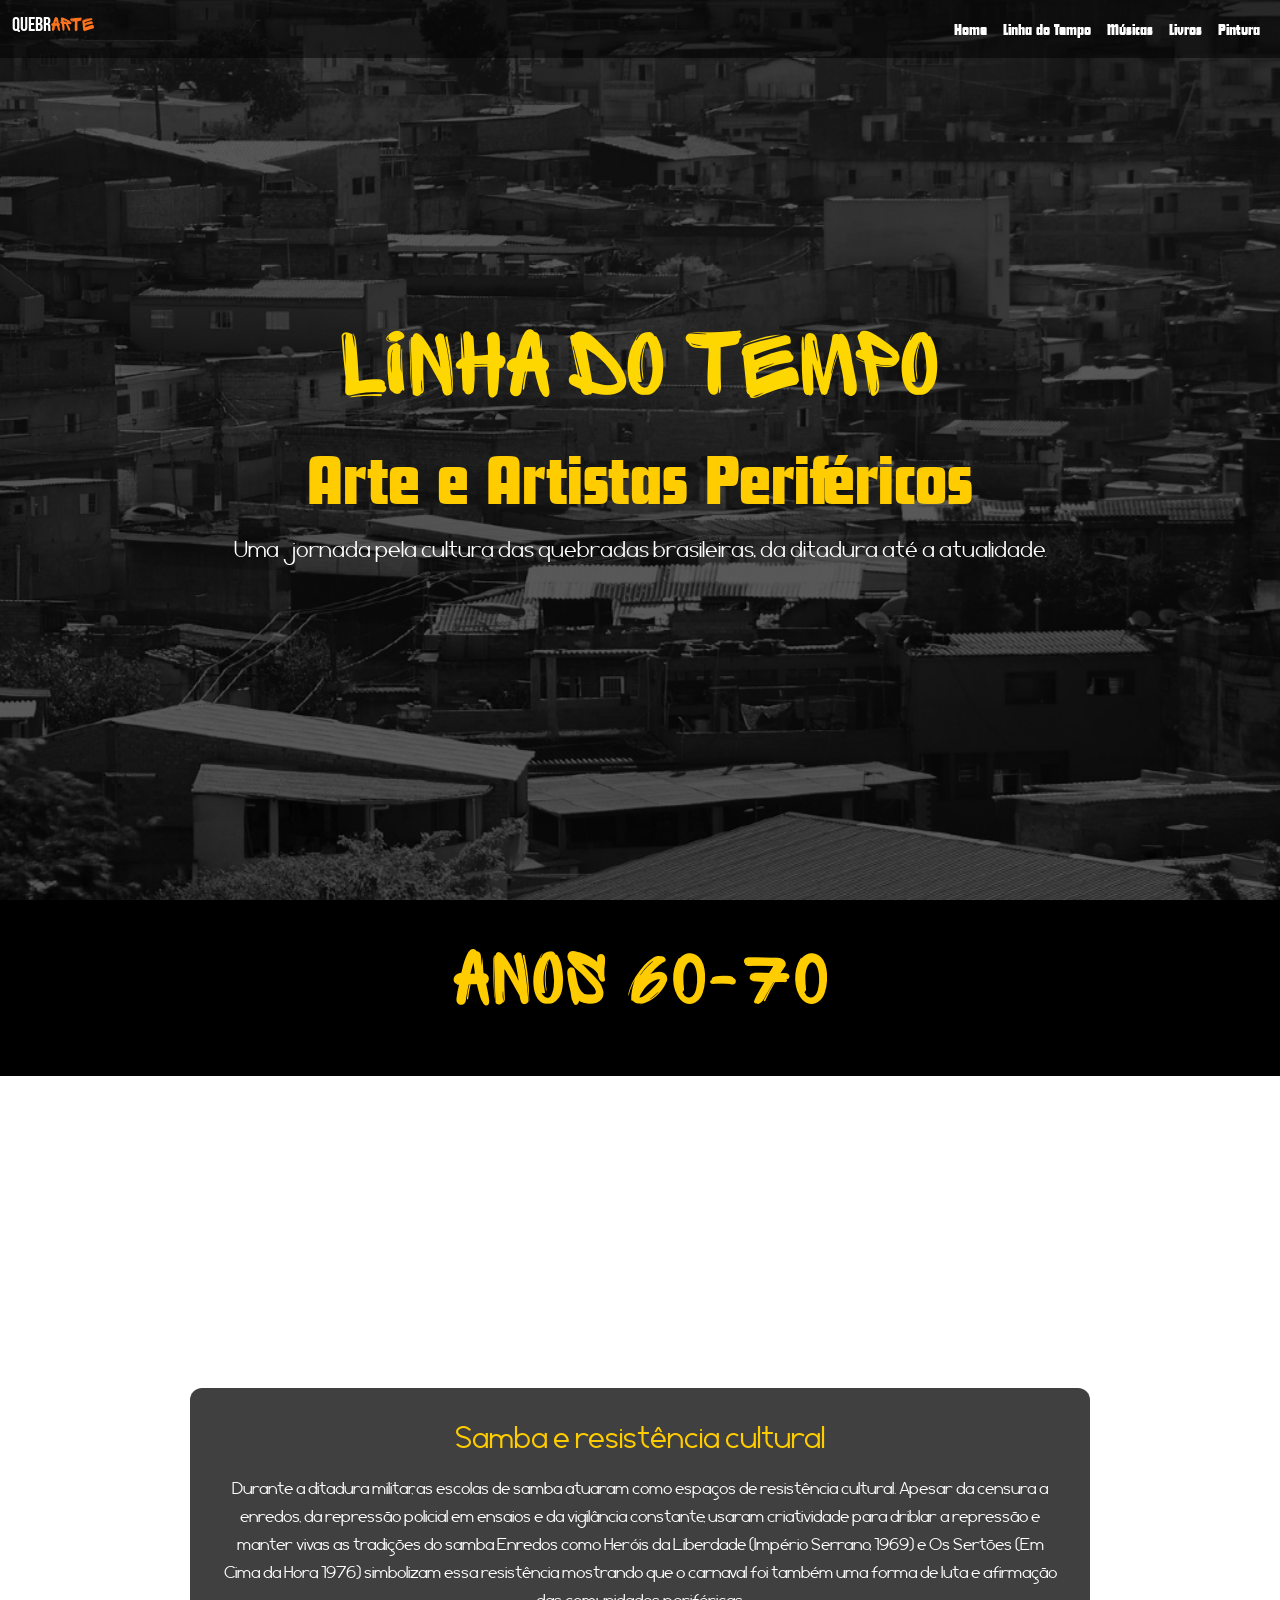
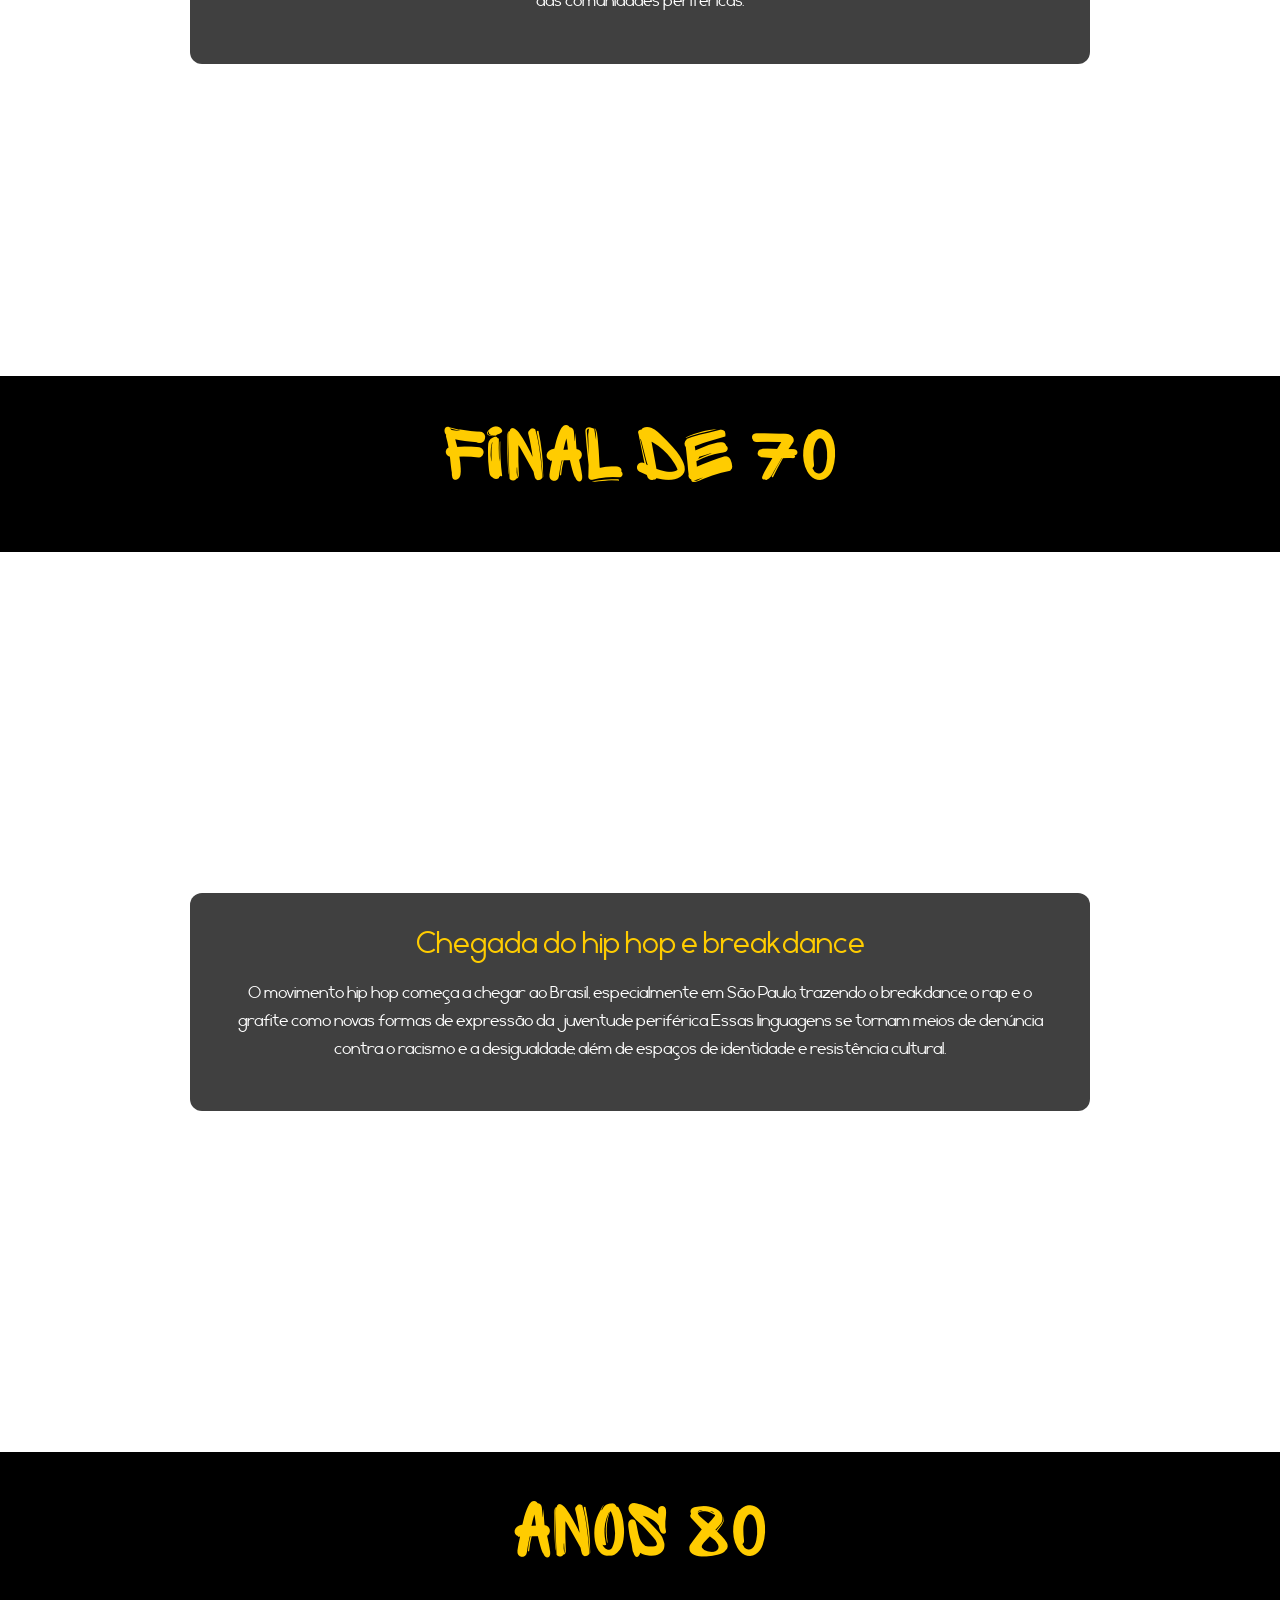
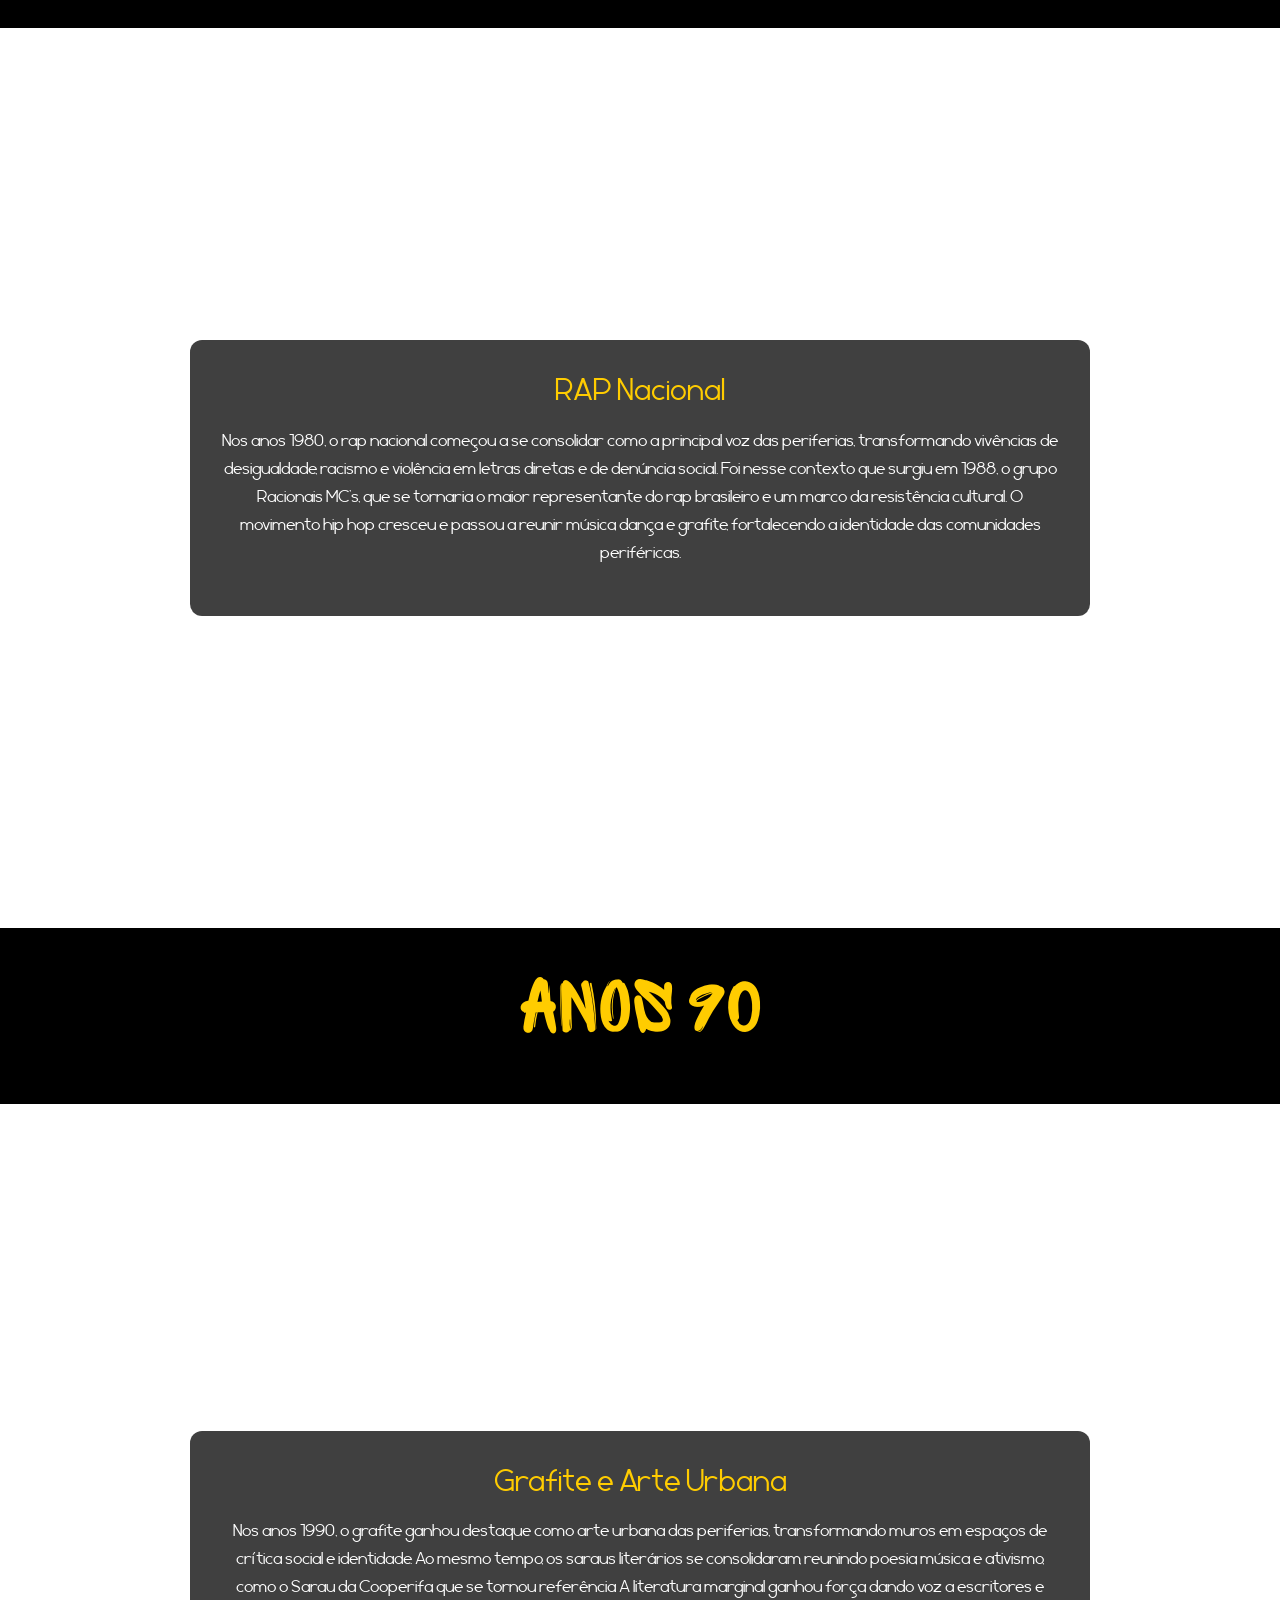
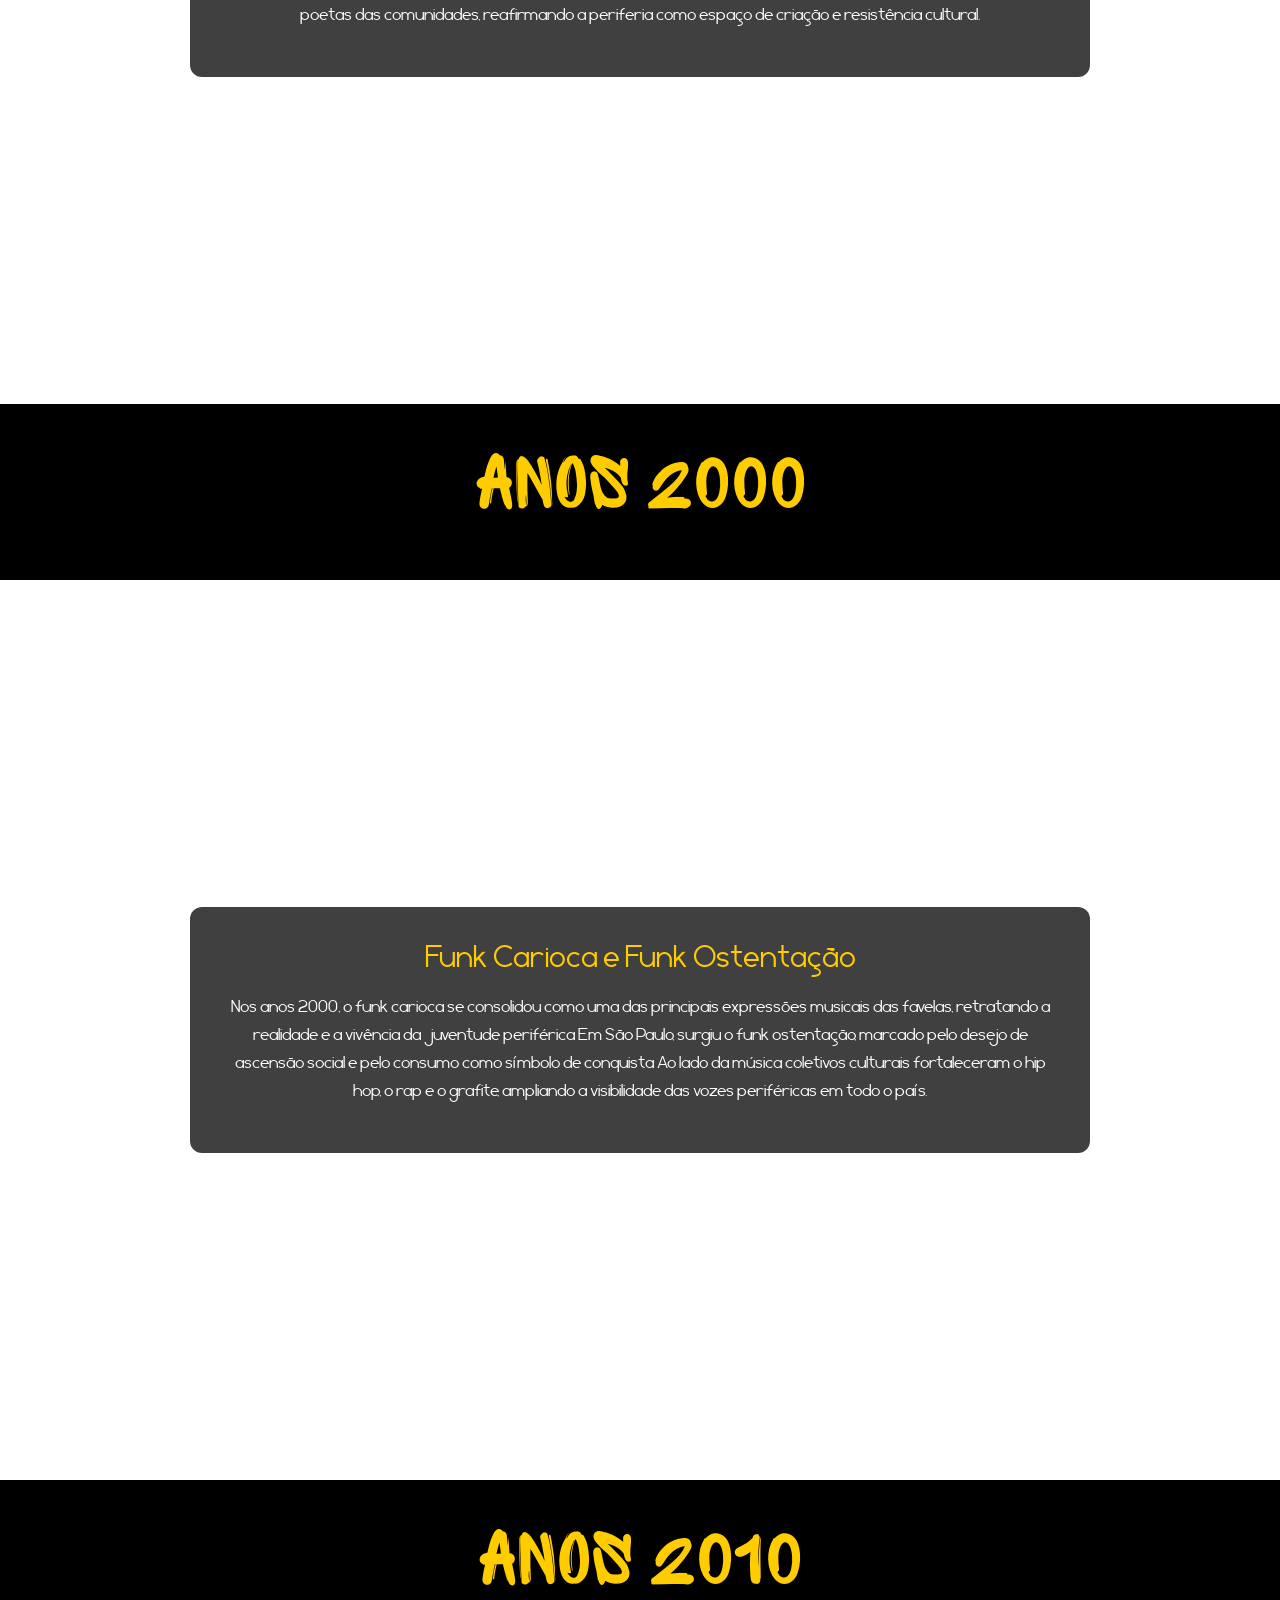
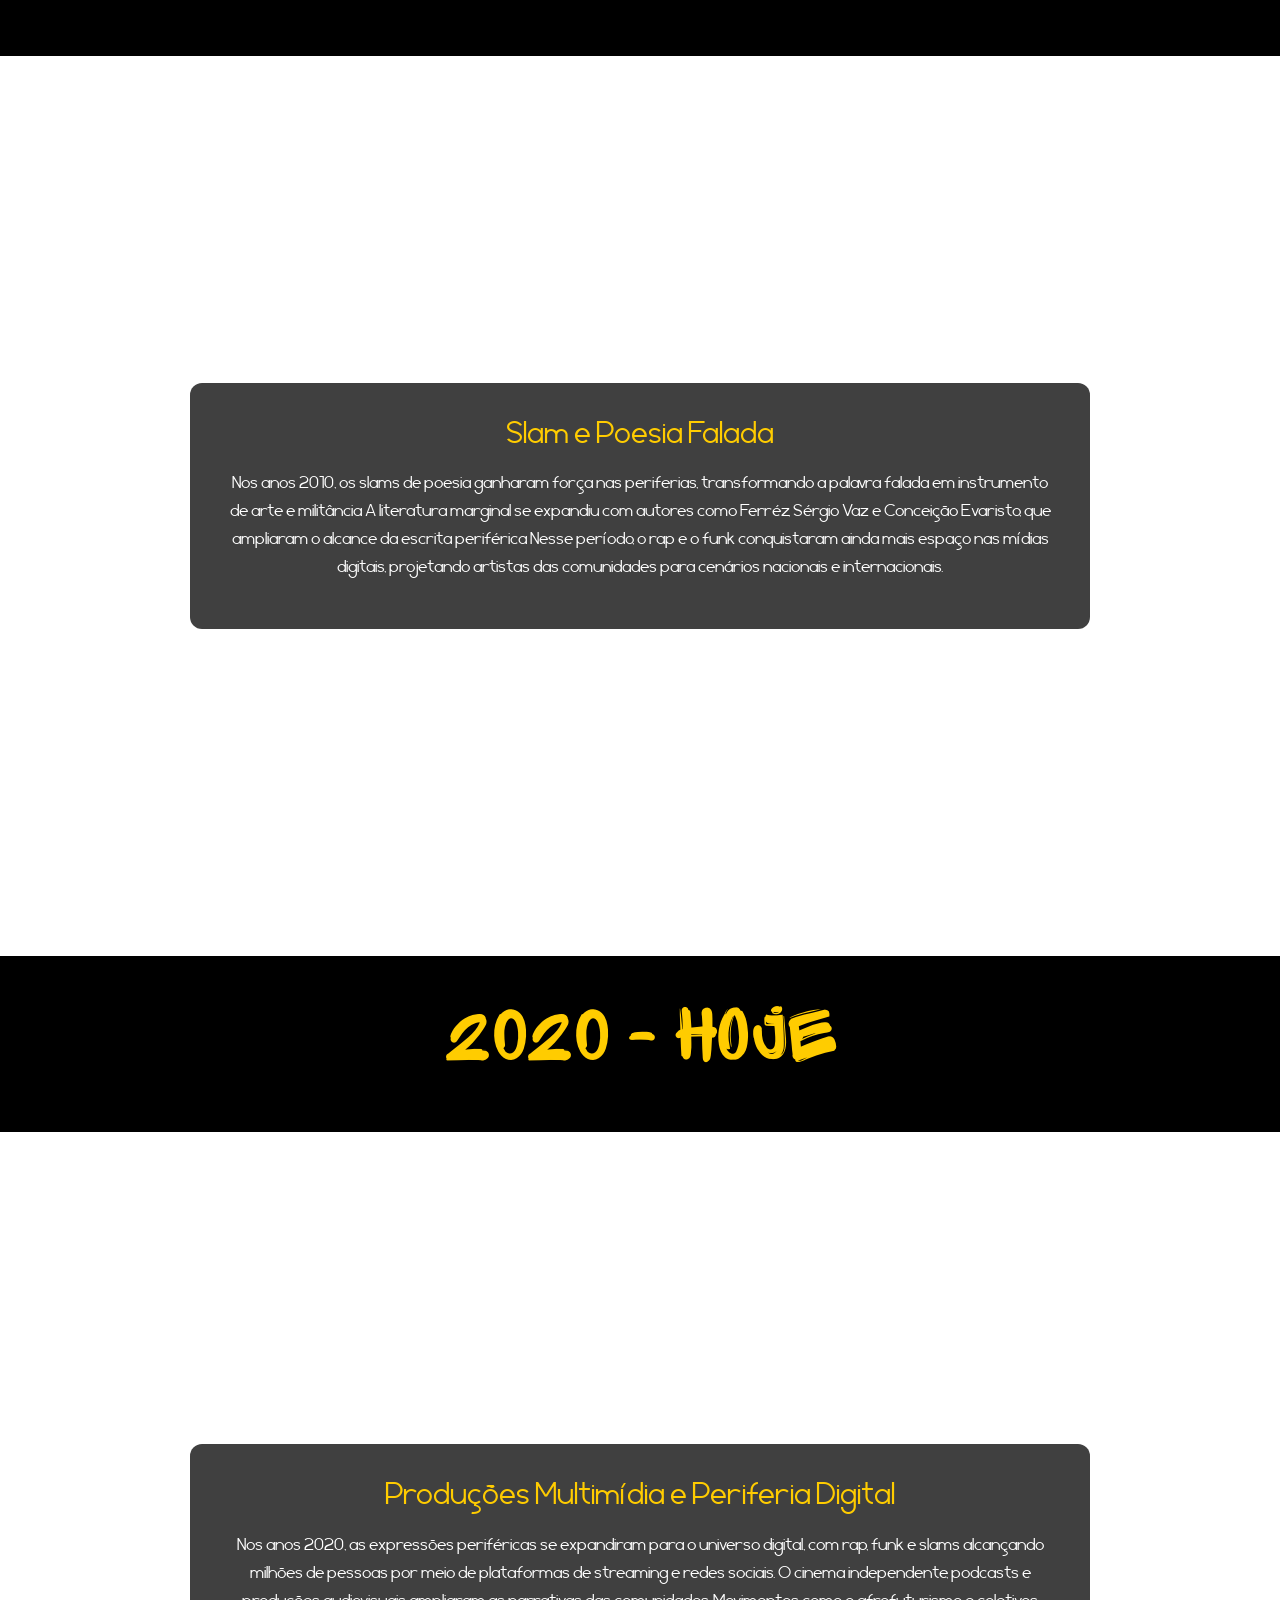
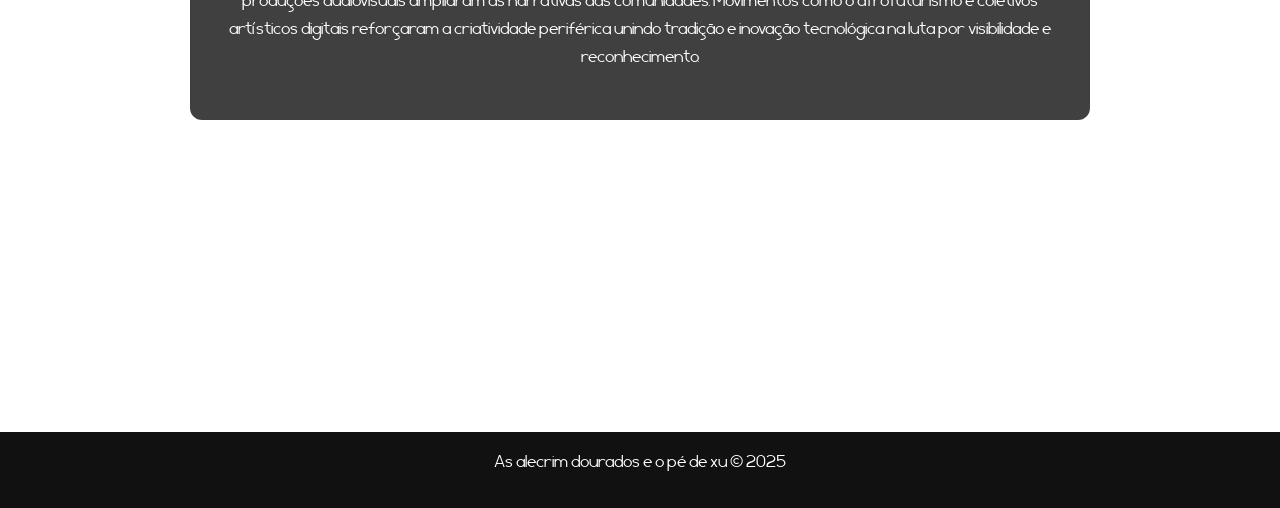
==== linhadotempo.html @ d14babd8 "Initial commit" ====
<!DOCTYPE html>
<html lang="pt-BR">

<head>
  <meta charset="UTF-8">
  <meta name="viewport" content="width=device-width, initial-scale=1.0">
  <title>Linha do Tempo - Arte Periférica</title>
  <link href="https://cdn.jsdelivr.net/npm/bootstrap@5.3.7/dist/css/bootstrap.min.css" rel="stylesheet">
  <style>
    /* Reset básico */
    * {
      margin: 0;
      padding: 0;
      box-sizing: border-box;

    }

    @font-face {
      font-family: futura-display;
      src: url(Fontes/futura-display-cufonfonts/Futura\ Display.ttf);
    }

    @font-face {
      font-family: geometrica-sans;
      src: url(Fontes/Boris-Garic_Geometrica-sans-free-demo_070417/GeometricaSans-Regular.ttf);
    }

    @font-face {
      font-family: graffiti;
      src: url(Fontes/sprite-graffiti/Sprite\ Graffiti.otf);
    }
    
        @font-face {
            font-family: BebasNeue;
            src: url(Fontes/Bebas_Neue/BebasNeue-Regular.ttf);
        }

    body {
      color: #fff;
      line-height: 1.6;
      font-family: geometrica-sans;
    }

    /* Parallax base */

    .parallax {
      height: 100vh;
      background-attachment: fixed;
      background-position: center;
      background-repeat: no-repeat;
      background-size: cover;
      display: flex;
      justify-content: center;
      align-items: center;
      text-align: center;
      padding: 2rem;
    }
    .titulo_nav{
            font-family: BebasNeue;
        }
        .arte_nav{
            font-family: graffiti;
            color: #fe731d;
        }

    /* Sobreposição escura para legibilidade */
    .overlay {
      background: rgba(0, 0, 0, 0.75);
      padding: 2rem;
      border-radius: 12px;
      max-width: 900px;
    }

    .navbar {
      background-color: rgba(0, 0, 0, 0.5);
      /* semi-transparente */
      font-family: futura-display;
    }

    .navbar a {
      color: white !important;
      font-weight: 500;
    }

    h1,
    h2 {
      margin-bottom: 1rem;
    }

    h1 {
      font-size: 2.5rem;
      color: #ffd700;
    }

    h2 {
      font-size: 2rem;
      color: #ffcc00;
    }

    p {
      font-size: 1.1rem;
    }

    /* Imagens diferentes para cada década */
    
    .inicio h1 {
      font-family: graffiti;
      font-size: 600%;
      padding: 0rem;
      line-height: 1.1;
    }

    .inicio h2 {
      font-family: futura-display;
      font-size: 450%;
      padding: 0rem;
      line-height: 1.1;
    }

    .inicio p {
      font-size: 150%;
    }

    .inicio {
      background-image: url(img/favelas.png);
      /* troque os links */
    }

    .anos60 {
      background-image: url(img/Anos60.png);
    }

    .anos70 {
      background-image: url(img/anos70.png);
    }

    .anos80 {
      background-image: url(img/anos80.png);
    }

    .anos90 {
      background-image: url(img/anos\ 90.png);
    }

    .anos2000 {
      background-image: url(img/anos2000.png);
    }

    .anos2010 {
      background-image: url(img/2010.png);
    }

    .anos2020 {
      background-image: url(img/anos2020.png);
    }

    .quebratexto {
      background-color: black;
      color: #ffcc00;
      line-height: 1.3em;
      text-align: center;
      font-family: graffiti;
      padding: 2rem 1rem;
    }

    .quebratexto h2 {
      font-size: 5rem;
    }

    footer {
      color: #fff;
      background: #111;
      padding: 1rem;
      text-align: center;
      font-size: 0.9rem;
    }
  </style>
</head>

<body>
  <nav class="navbar navbar-expand-lg fixed-top">
    <div class="container-fluid">
       <a class="navbar-brand" href="Index.html">
                <h5 class="titulo_nav">Quebr<span class="arte_nav">Arte</span></h5>
            </a>
      <button class="navbar-toggler bg-light" type="button" data-bs-toggle="collapse"
        data-bs-target="#navbarNavAltMarkup" aria-controls="navbarNavAltMarkup" aria-expanded="false"
        aria-label="Toggle navigation">
        <span class="navbar-toggler-icon"></span>
      </button>
      <div class="collapse navbar-collapse" id="navbarNavAltMarkup">
        <div class="navbar-nav ms-auto">
          <a class="nav-link active" href="Index.html">Home</a>
          <a class="nav-link" href="linhadotempo.html">Linha do Tempo</a>
          <a class="nav-link" href="musica.html">Músicas</a>
          <a class="nav-link" href="livros.html">Livros</a>
          <a class="nav-link" href="Pintura.html">Pintura</a>
        </div>
      </div>
    </div>
  </nav>
  <!-- Início -->
  <section class="parallax inicio">
    <div>
      <h1>Linha do Tempo</h1>
      <h2>Arte e Artistas Periféricos</h2>
      <p>Uma jornada pela cultura das quebradas brasileiras, da ditadura até a atualidade.</p>
    </div>
  </section>
  <div class="quebratexto">
    <h2>Anos 60-70</h2>
  </div>

  <!-- 1960-1970 -->
  <section class="parallax anos60">
    <div class="overlay">
      <h2>Samba e resistência cultural</h2>
      <p>Durante a ditadura militar, as escolas de samba atuaram como espaços de resistência cultural. Apesar da censura
        a enredos, da repressão policial em ensaios e da vigilância constante, usaram criatividade para driblar a
        repressão e manter vivas as tradições do samba. Enredos como Heróis da Liberdade (Império Serrano, 1969) e Os
        Sertões (Em Cima da Hora, 1976) simbolizam essa resistência, mostrando que o carnaval foi também uma forma de
        luta e afirmação das comunidades periféricas.</p>
    </div>
  </section>
  <!-- final 70 -->
  <div class="quebratexto">
    <h2>Final de 70</h2>
  </div>
  <section class="parallax anos70">
    <div class="overlay">
      <h2>Chegada do hip hop e breakdance</h2>
      <p>O movimento hip hop começa a chegar ao Brasil, especialmente em São Paulo, trazendo o breakdance, o rap e o
        grafite como novas formas de expressão da juventude periférica. Essas linguagens se tornam meios de denúncia
        contra o racismo e a desigualdade, além de espaços de identidade e resistência cultural.</p>
    </div>
  </section>
  <!-- 1980 -->
  <div class="quebratexto">
    <h2>Anos 80</h2>
  </div>
  <section class="parallax anos80">
    <div class="overlay">
      <h2>RAP Nacional</h2>
      <p>Nos anos 1980, o rap nacional começou a se consolidar como a principal voz das periferias, transformando
        vivências de desigualdade, racismo e violência em letras diretas e de denúncia social. Foi nesse contexto que
        surgiu, em 1988, o grupo Racionais MC’s, que se tornaria o maior representante do rap brasileiro e um marco da
        resistência cultural. O movimento hip hop cresceu e passou a reunir música, dança e grafite, fortalecendo a
        identidade das comunidades periféricas.</p>
    </div>
  </section>

  <!-- 1990 -->
  <div class="quebratexto">
    <h2>Anos 90</h2>
  </div>
  <section class="parallax anos90">
    <div class="overlay">
      <h2>Grafite e Arte Urbana</h2>
      <p>Nos anos 1990, o grafite ganhou destaque como arte urbana das periferias, transformando muros em espaços de
        crítica social e identidade. Ao mesmo tempo, os saraus literários se consolidaram, reunindo poesia, música e
        ativismo, como o Sarau da Cooperifa, que se tornou referência. A literatura marginal ganhou força, dando voz a
        escritores e poetas das comunidades, reafirmando a periferia como espaço de criação e resistência cultural.</p>
    </div>
  </section>

  <!-- 2000 -->
  <div class="quebratexto">
    <h2>Anos 2000</h2>
  </div>
  <section class="parallax anos2000">
    <div class="overlay">
      <h2>Funk Carioca e Funk Ostentação</h2>
      <p>Nos anos 2000, o funk carioca se consolidou como uma das principais expressões musicais das favelas, retratando
        a realidade e a vivência da juventude periférica. Em São Paulo, surgiu o funk ostentação, marcado pelo desejo de
        ascensão social e pelo consumo como símbolo de conquista. Ao lado da música, coletivos culturais fortaleceram o
        hip hop, o rap e o grafite, ampliando a visibilidade das vozes periféricas em todo o país.</p>
    </div>
  </section>

  <!-- 2010 -->
  <div class="quebratexto">
    <h2>Anos 2010</h2>
  </div>
  <section class="parallax anos2010">
    <div class="overlay">
      <h2>Slam e Poesia Falada</h2>
      <p>Nos anos 2010, os slams de poesia ganharam força nas periferias, transformando a palavra falada em instrumento
        de arte e militância. A literatura marginal se expandiu com autores como Ferréz, Sérgio Vaz e Conceição
        Evaristo, que ampliaram o alcance da escrita periférica. Nesse período, o rap e o funk conquistaram ainda mais
        espaço nas mídias digitais, projetando artistas das comunidades para cenários nacionais e internacionais.</p>
    </div>
  </section>

  <!-- 2020 até hoje -->
  <div class="quebratexto">
    <h2>2020 - hoje</h2>
  </div>
  <section class="parallax anos2020">
    <div class="overlay">
      <h2>Produções Multimídia e Periferia Digital</h2>
      <p>Nos anos 2020, as expressões periféricas se expandiram para o universo digital, com rap, funk e slams
        alcançando milhões de pessoas por meio de plataformas de streaming e redes sociais. O cinema independente,
        podcasts e produções audiovisuais ampliaram as narrativas das comunidades. Movimentos como o afrofuturismo e
        coletivos artísticos digitais reforçaram a criatividade periférica, unindo tradição e inovação tecnológica na
        luta por visibilidade e reconhecimento.</p>
    </div>
  </section>

  <footer>
    <p>As alecrim dourados e o pé de xu © 2025</p>
  </footer>

</body>

</html>
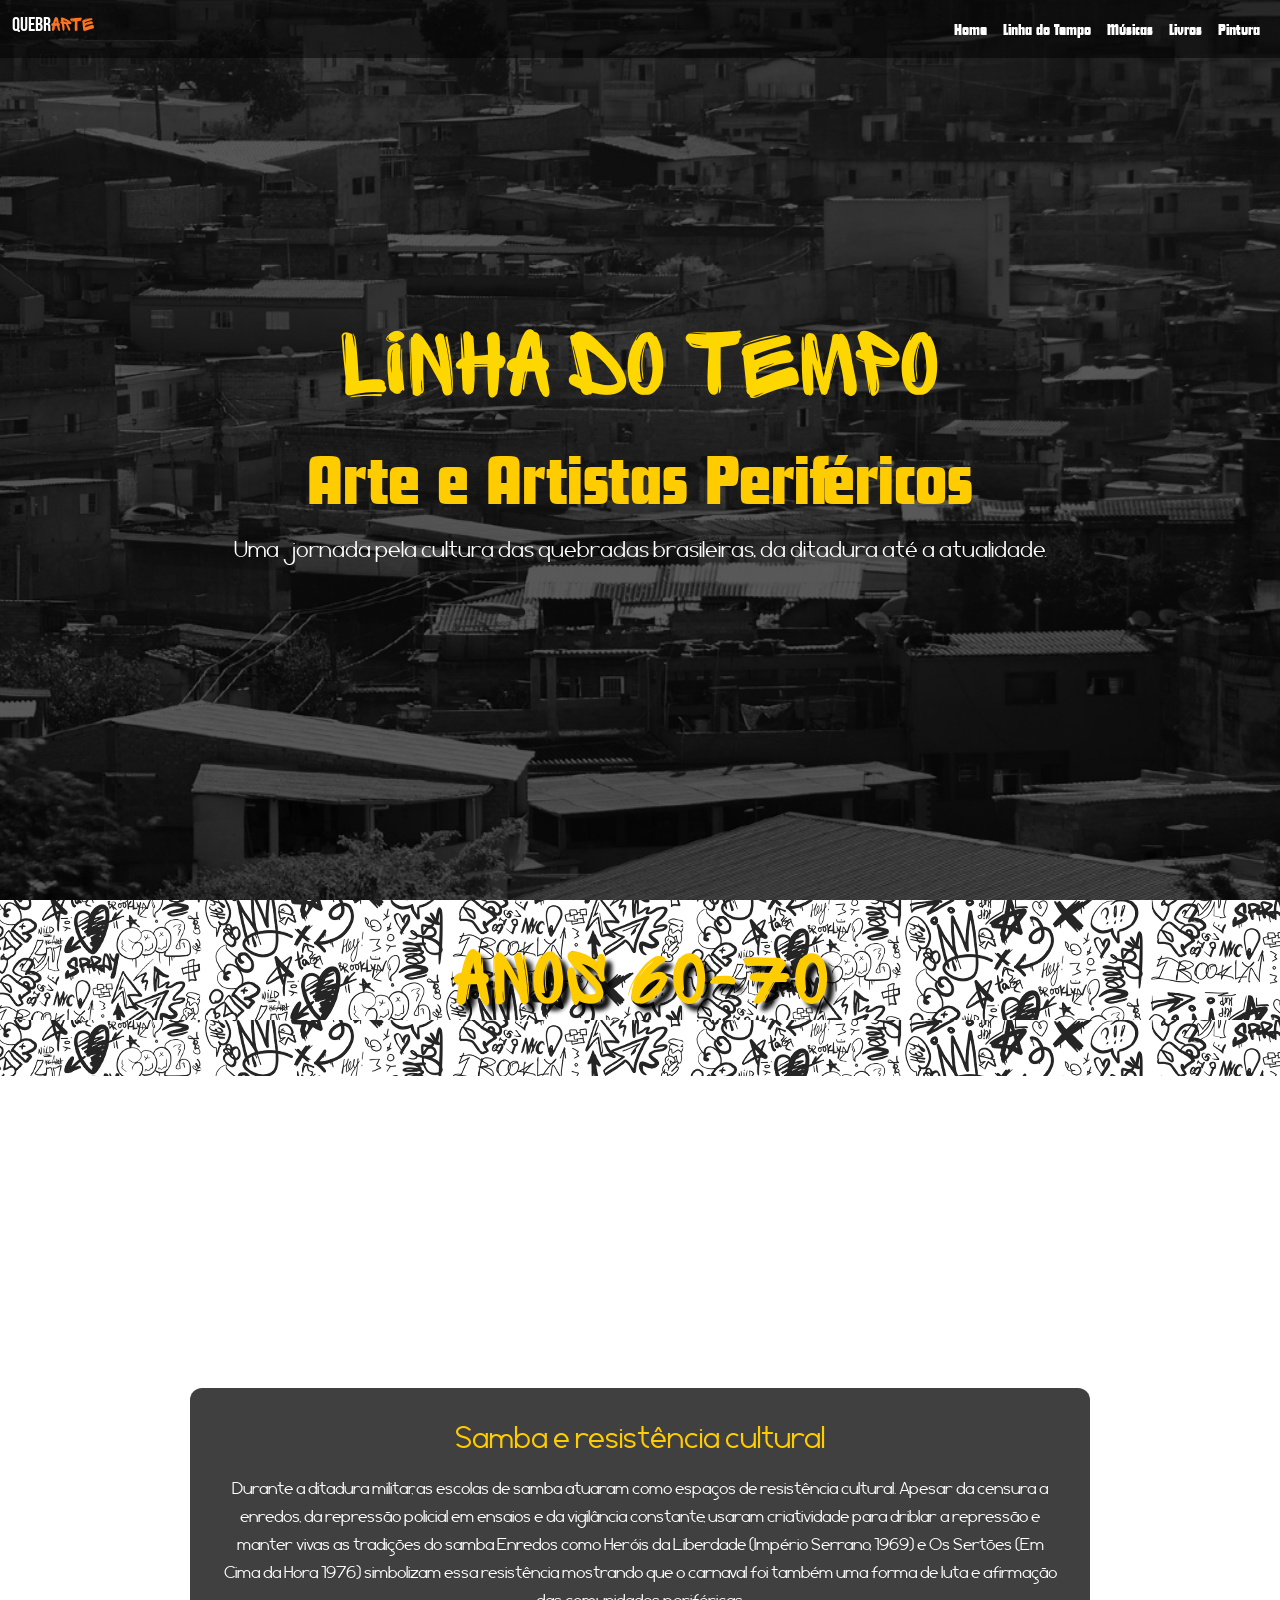
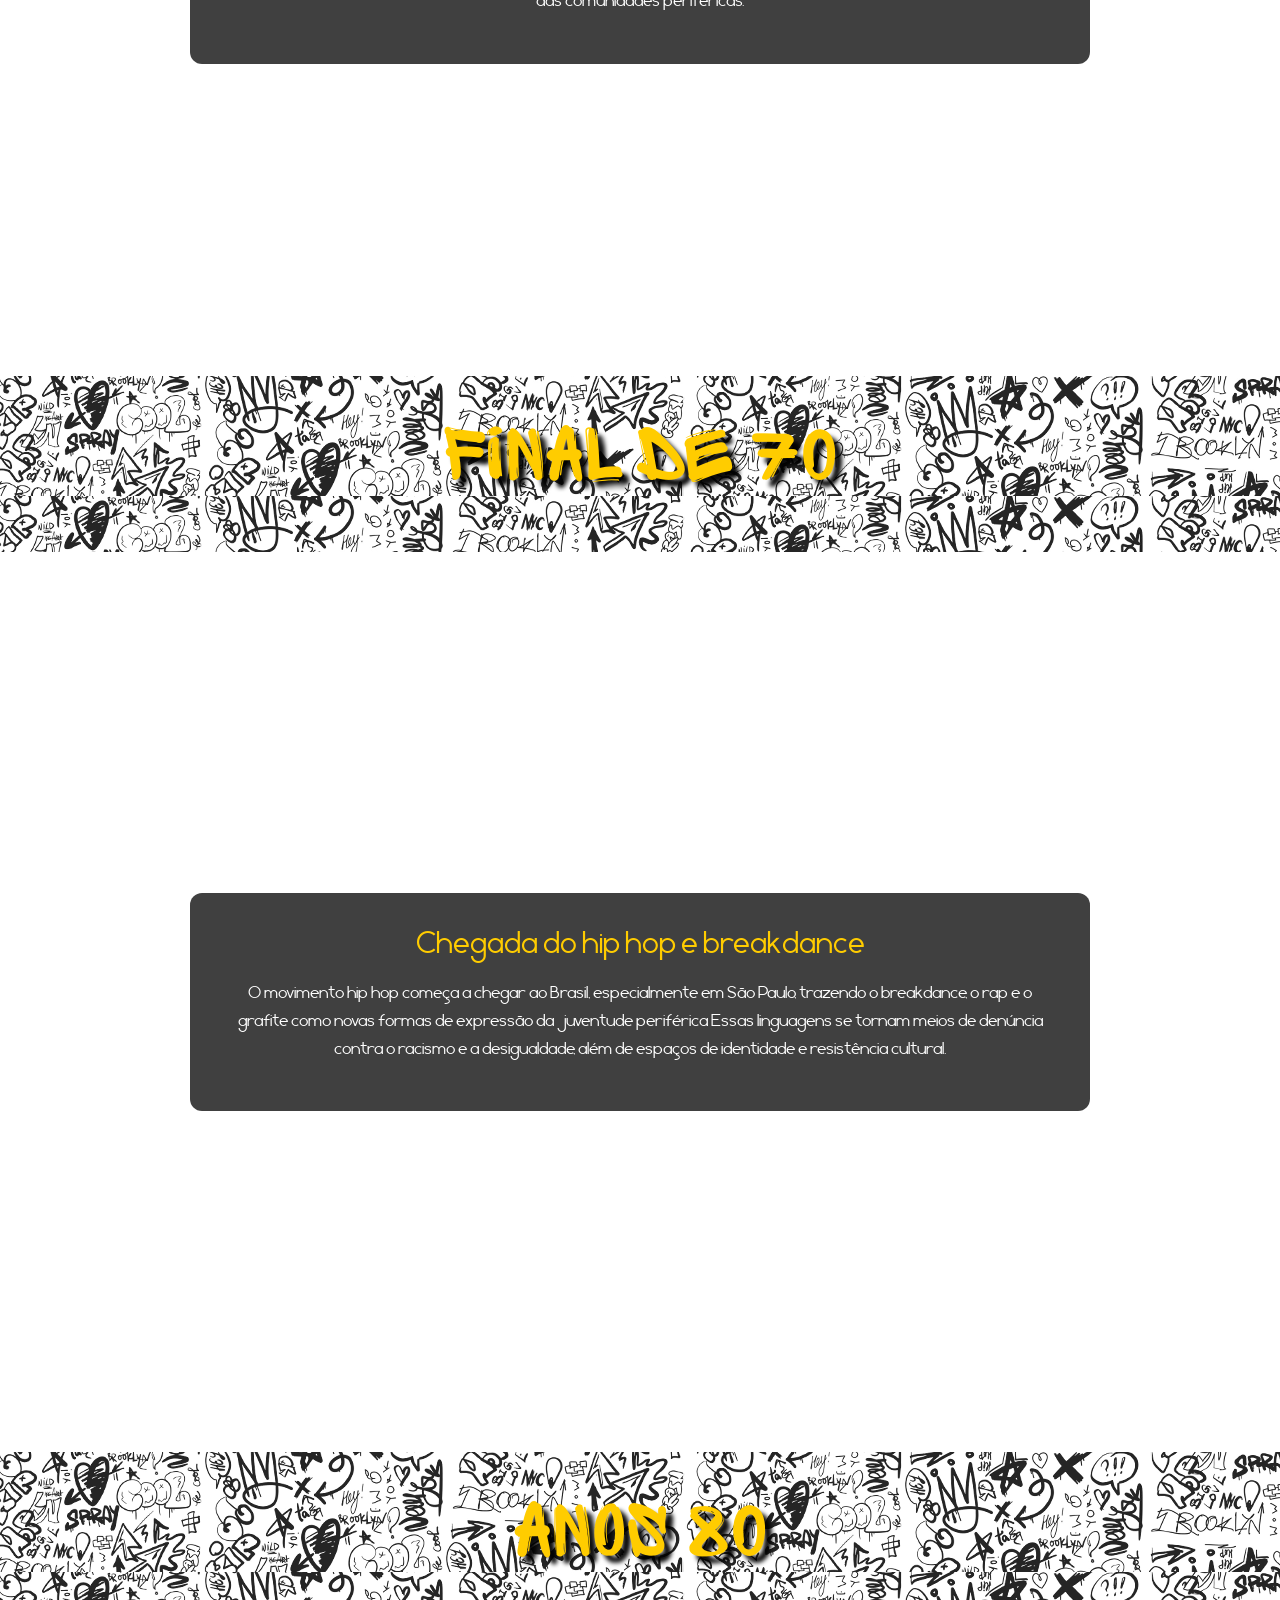
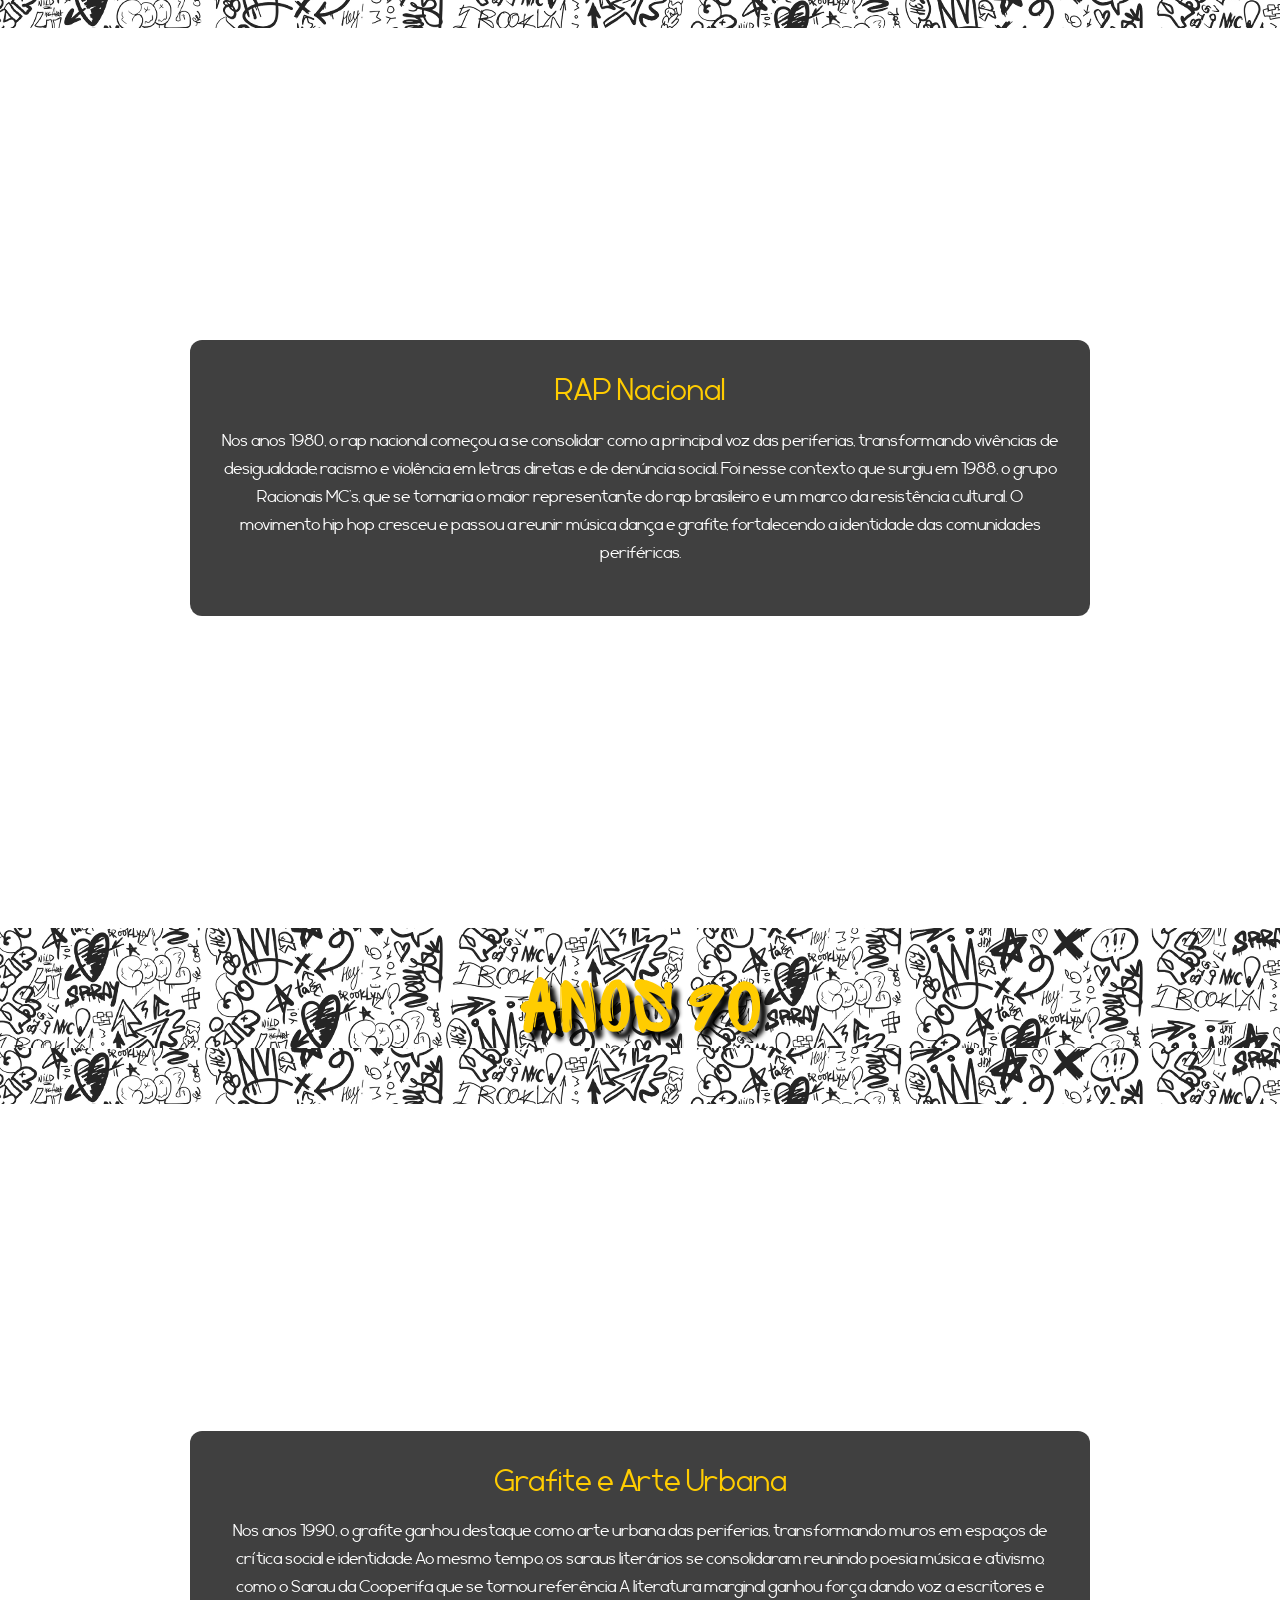
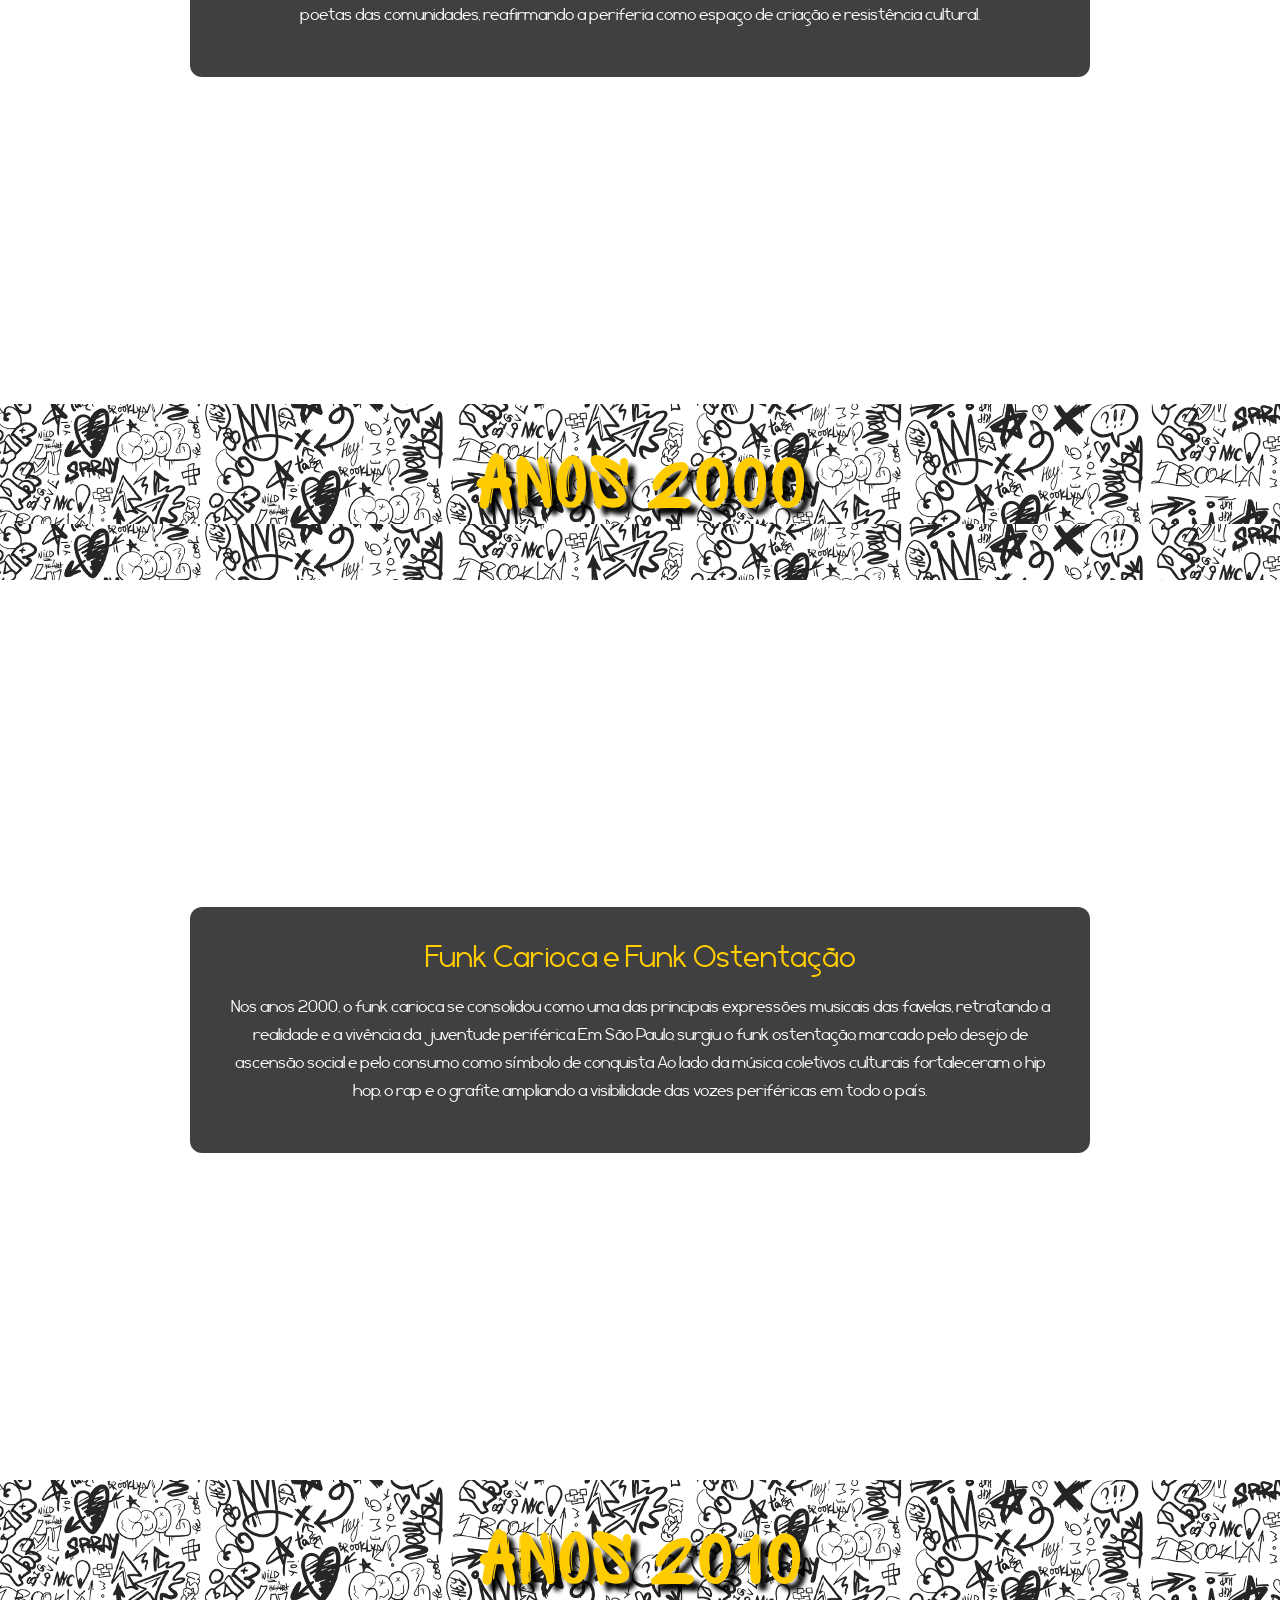
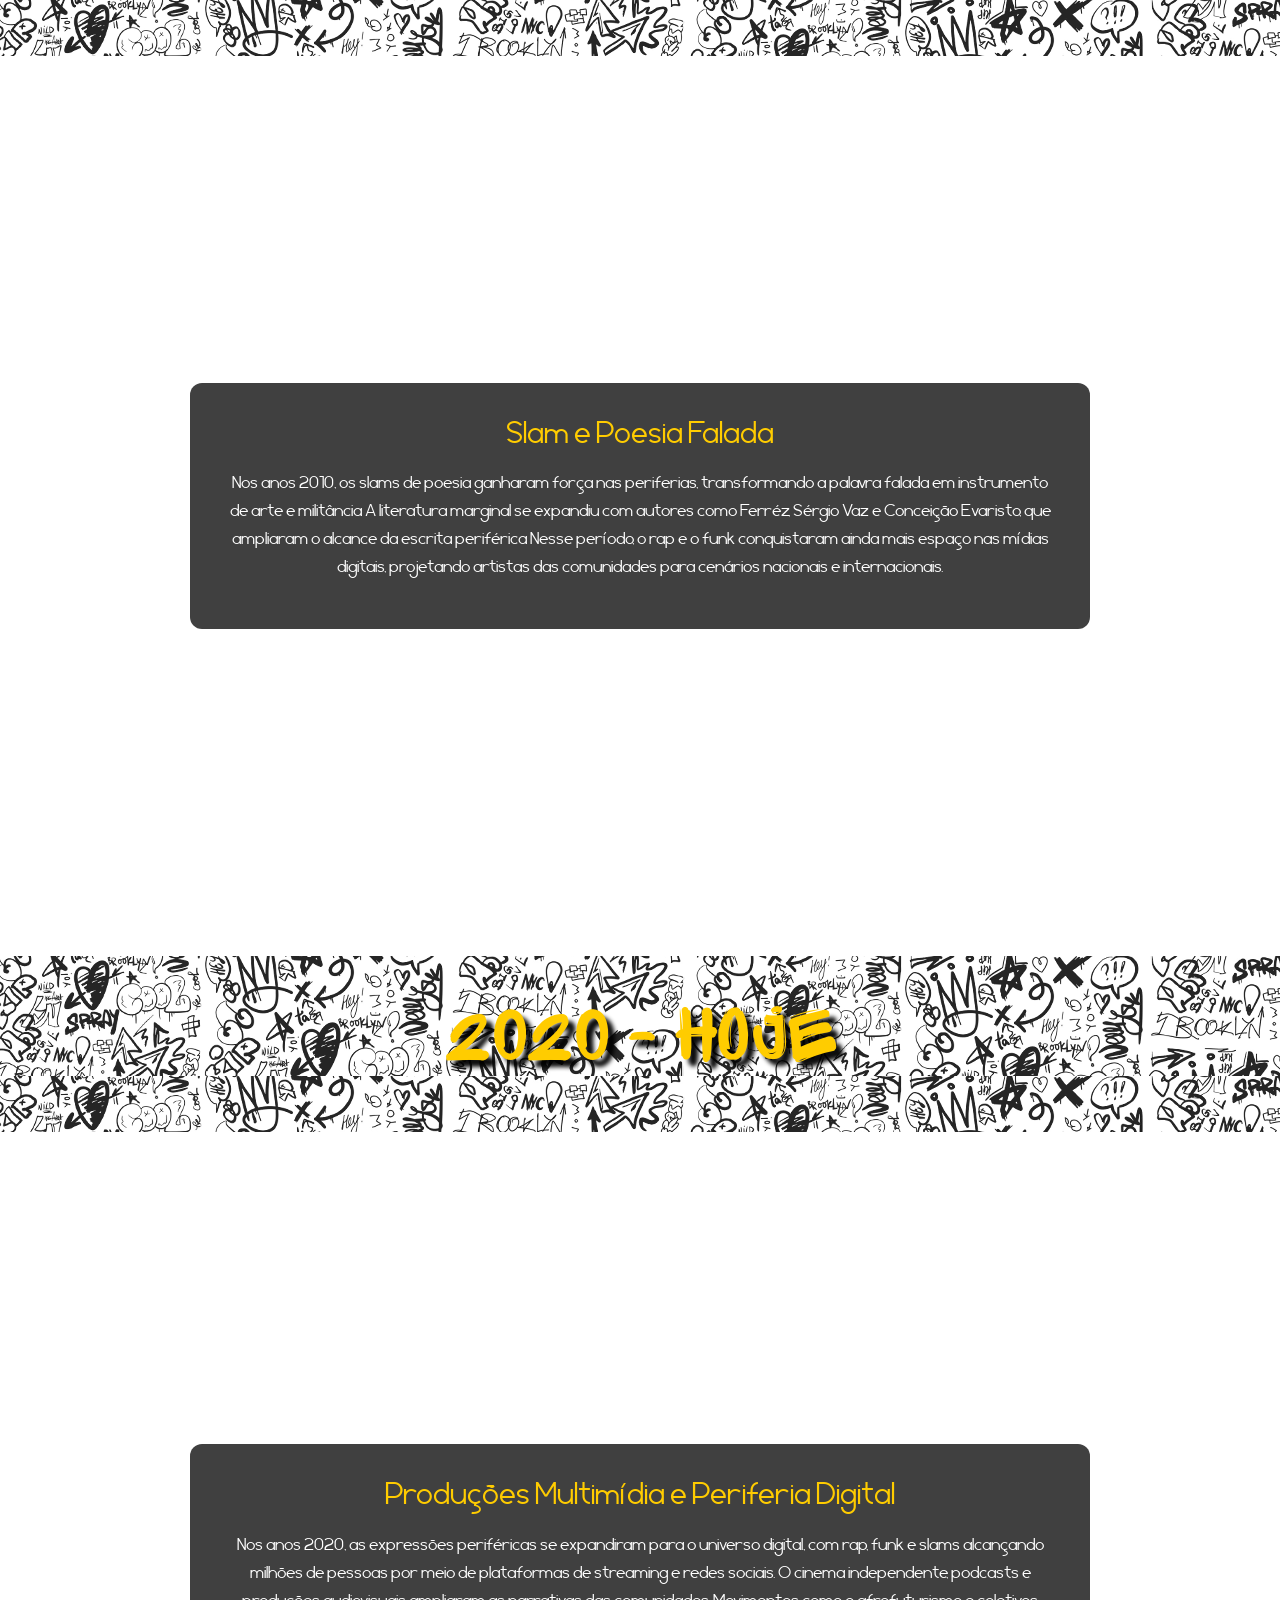
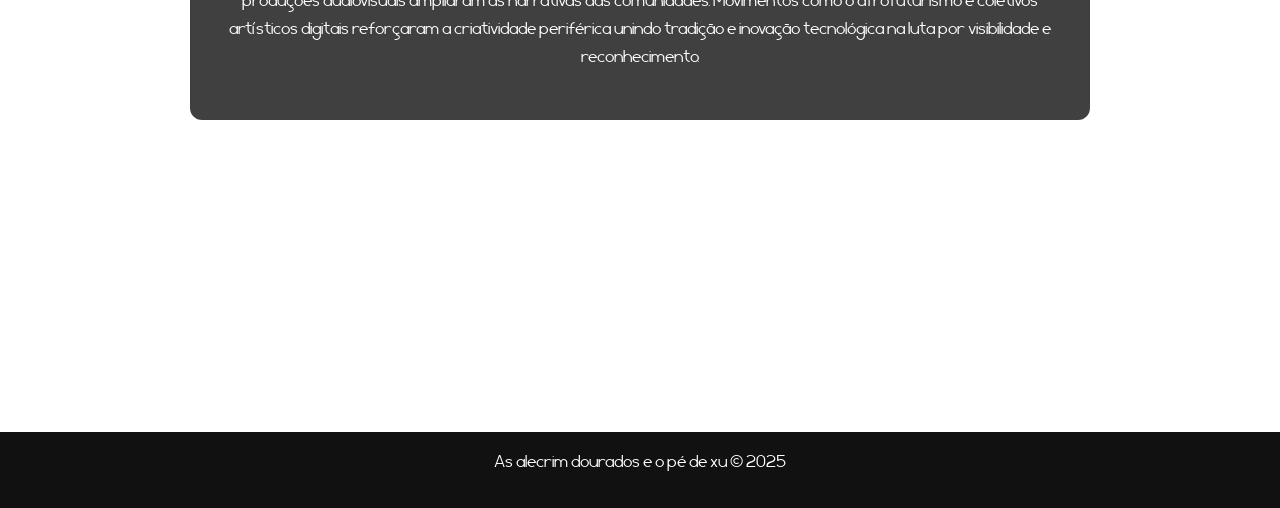
==== commit a6b32265: "finalização" ====
--- a/linhadotempo.html
+++ b/linhadotempo.html
@@ -155,12 +155,13 @@
     }
 
     .quebratexto {
-      background-color: black;
+      background-image: url(img/fundo0000.png);
       color: #ffcc00;
       line-height: 1.3em;
       text-align: center;
       font-family: graffiti;
       padding: 2rem 1rem;
+      text-shadow: 7px 7px 4px rgba(0, 0, 0, 0.95);
     }
 
     .quebratexto h2 {
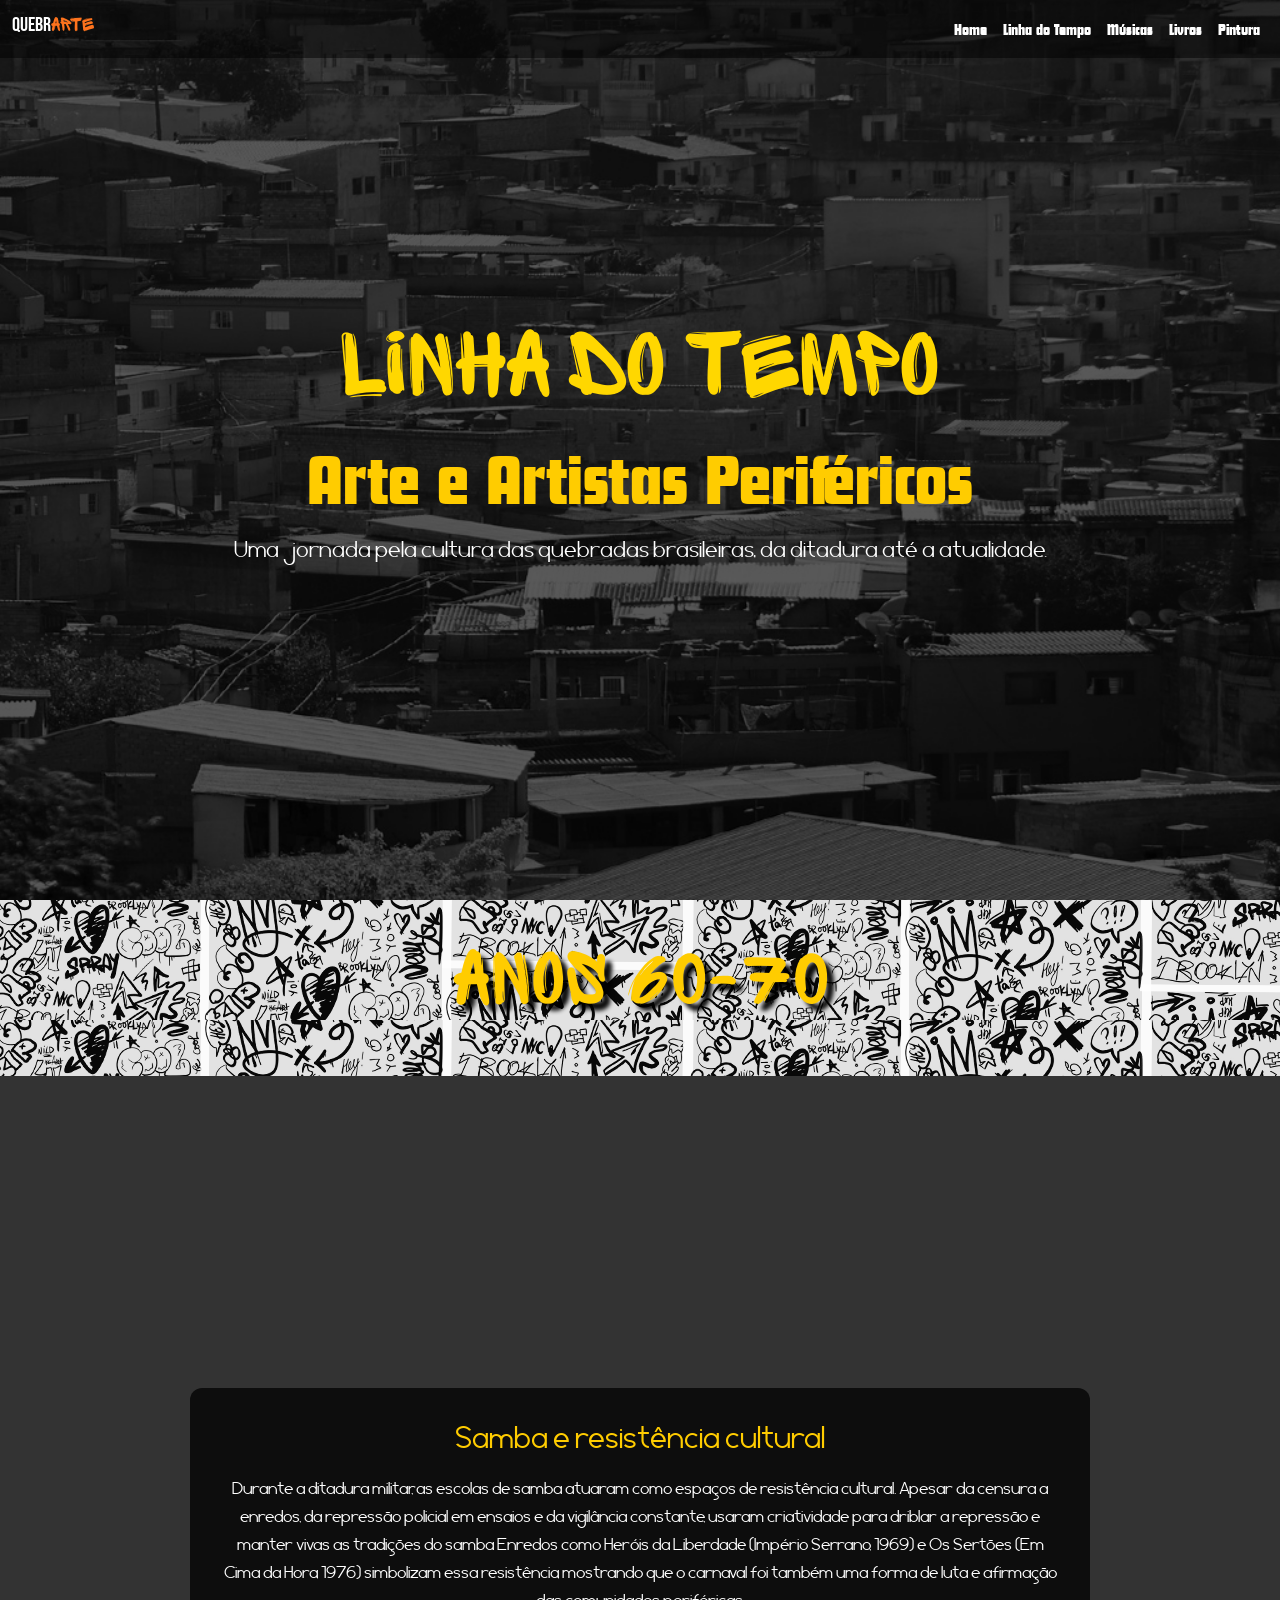
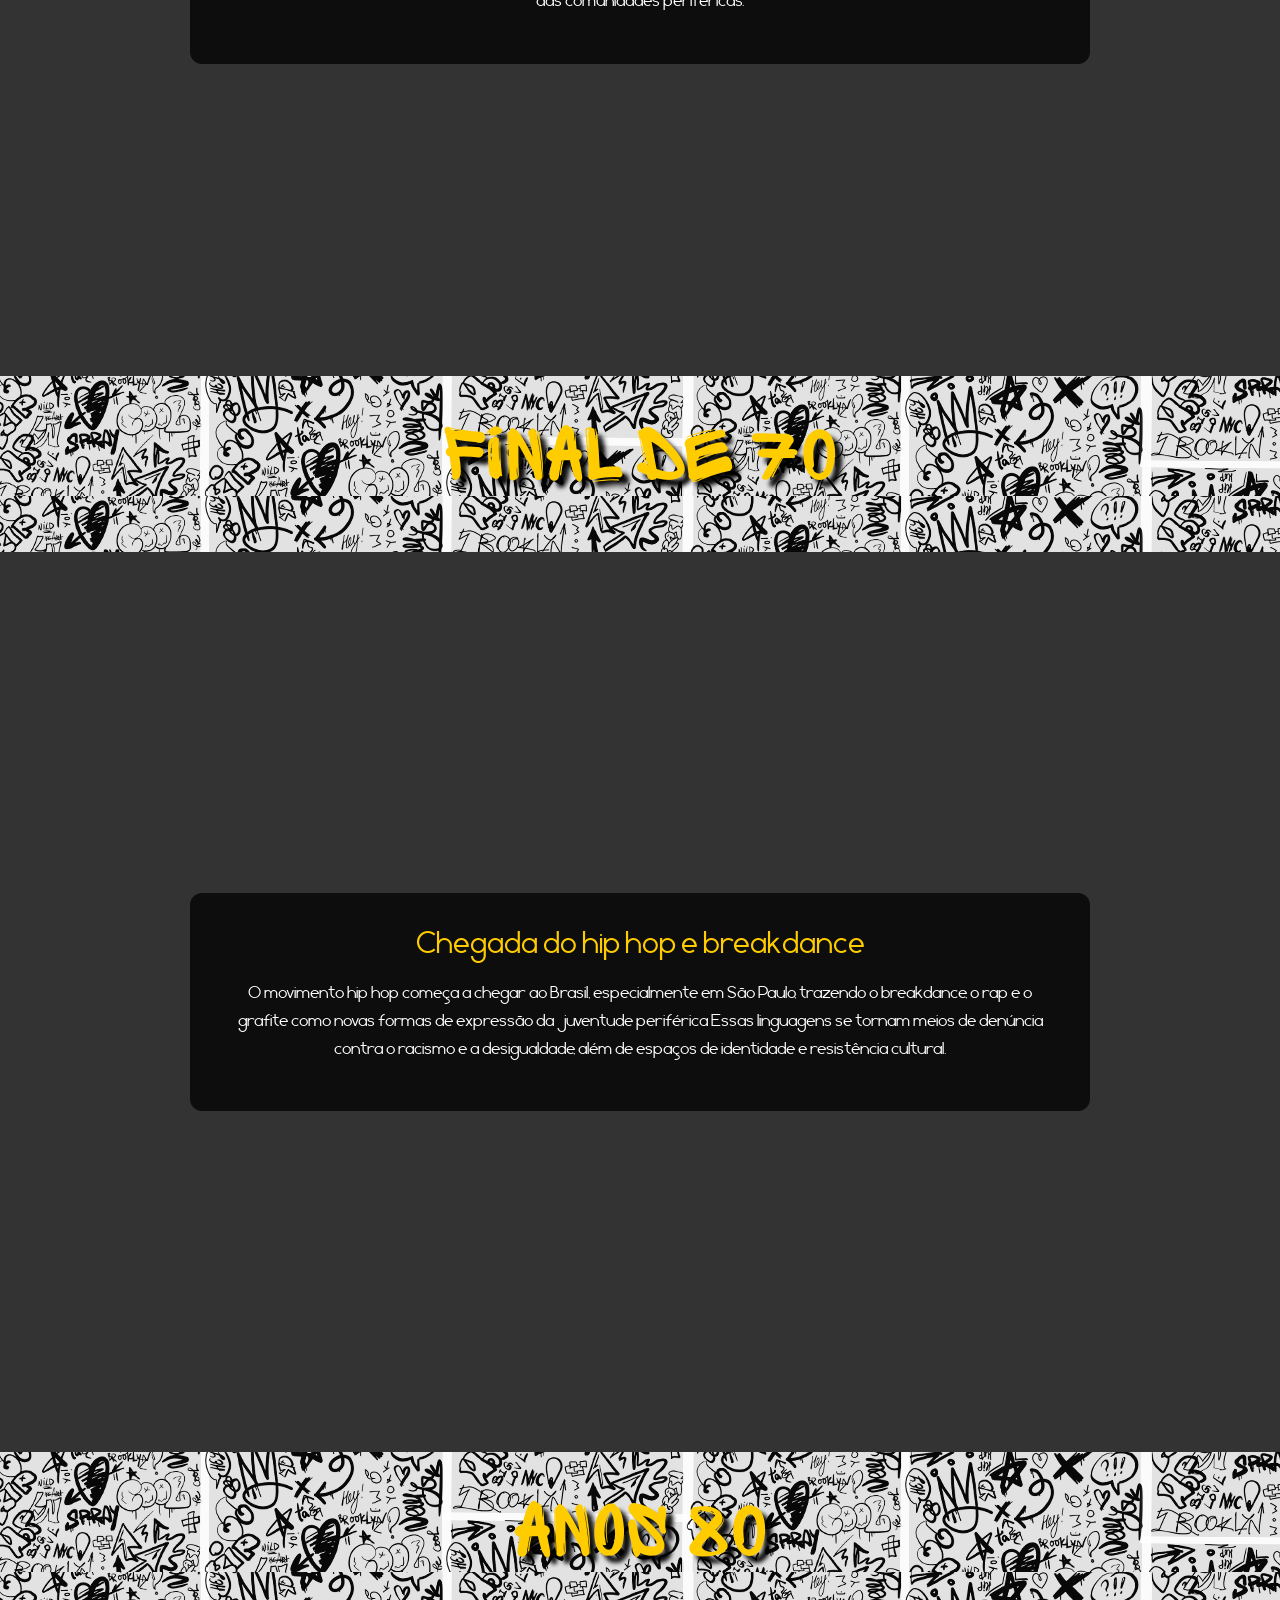
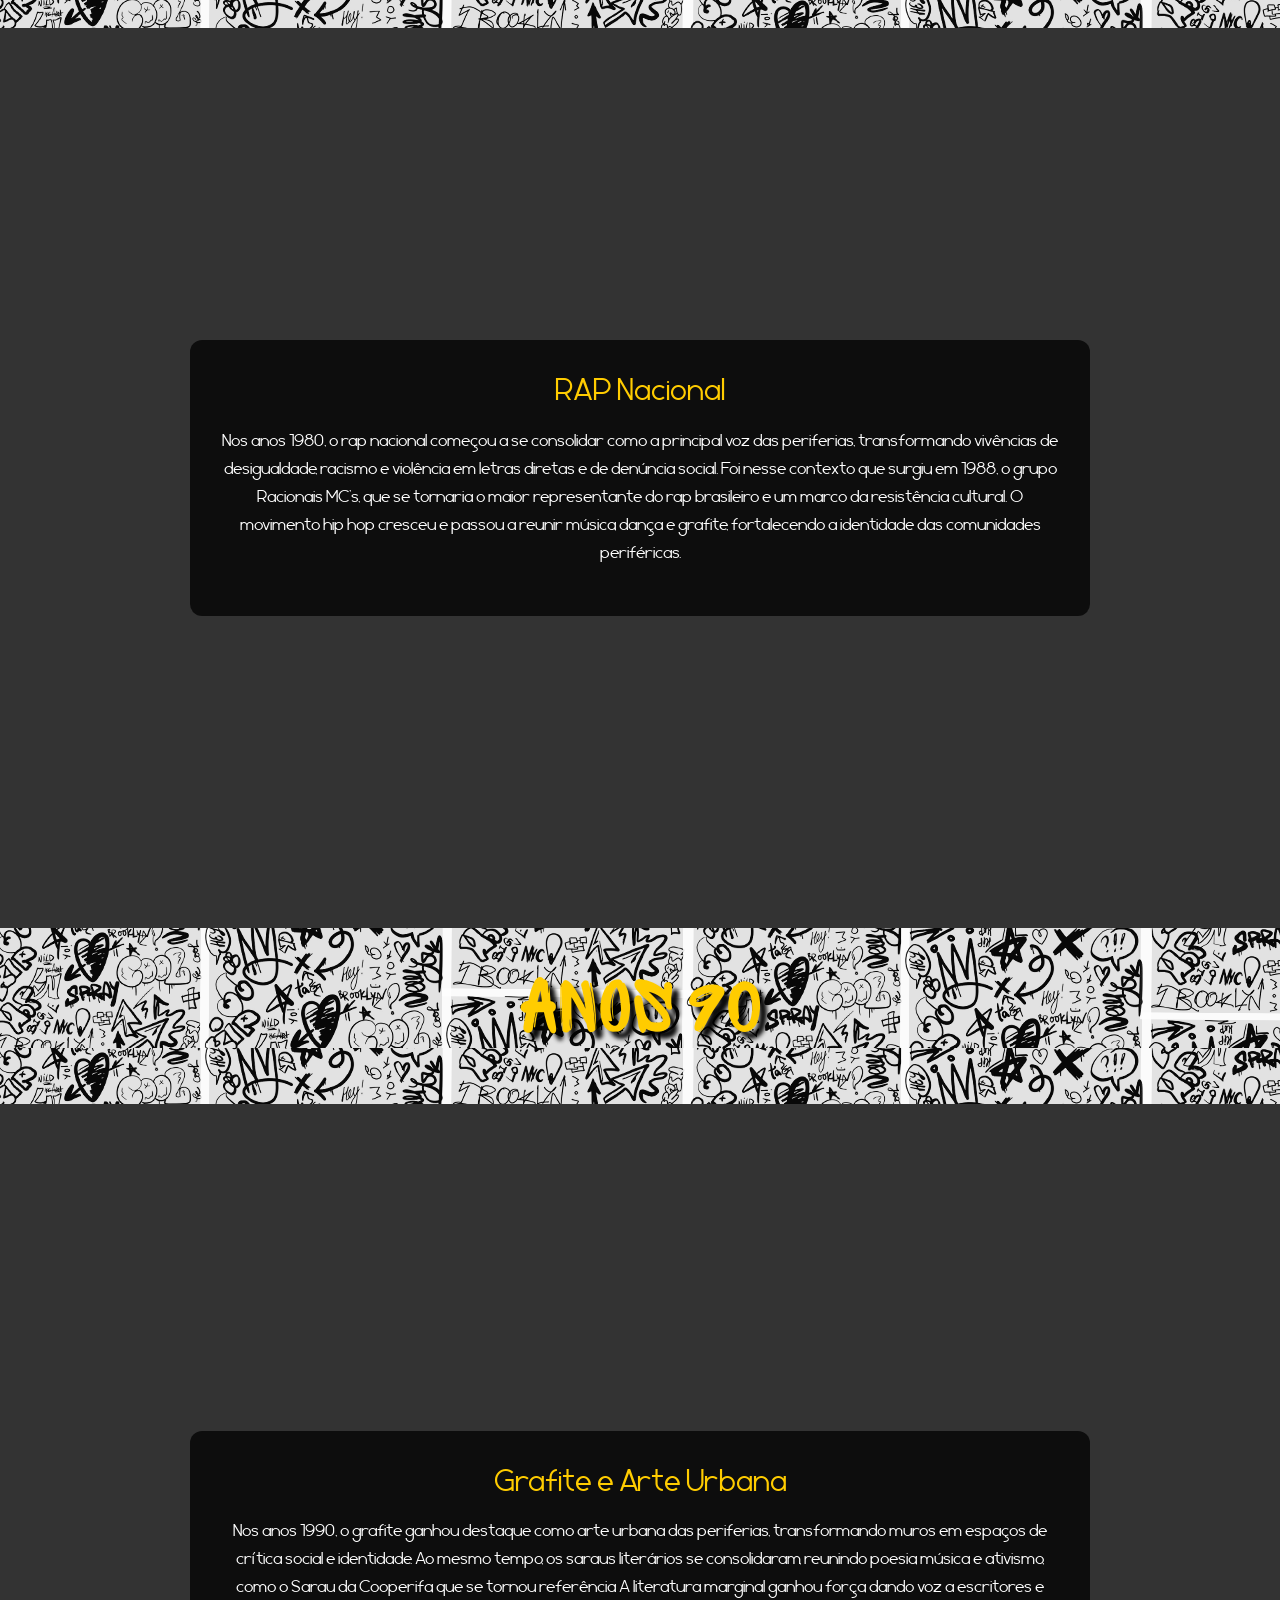
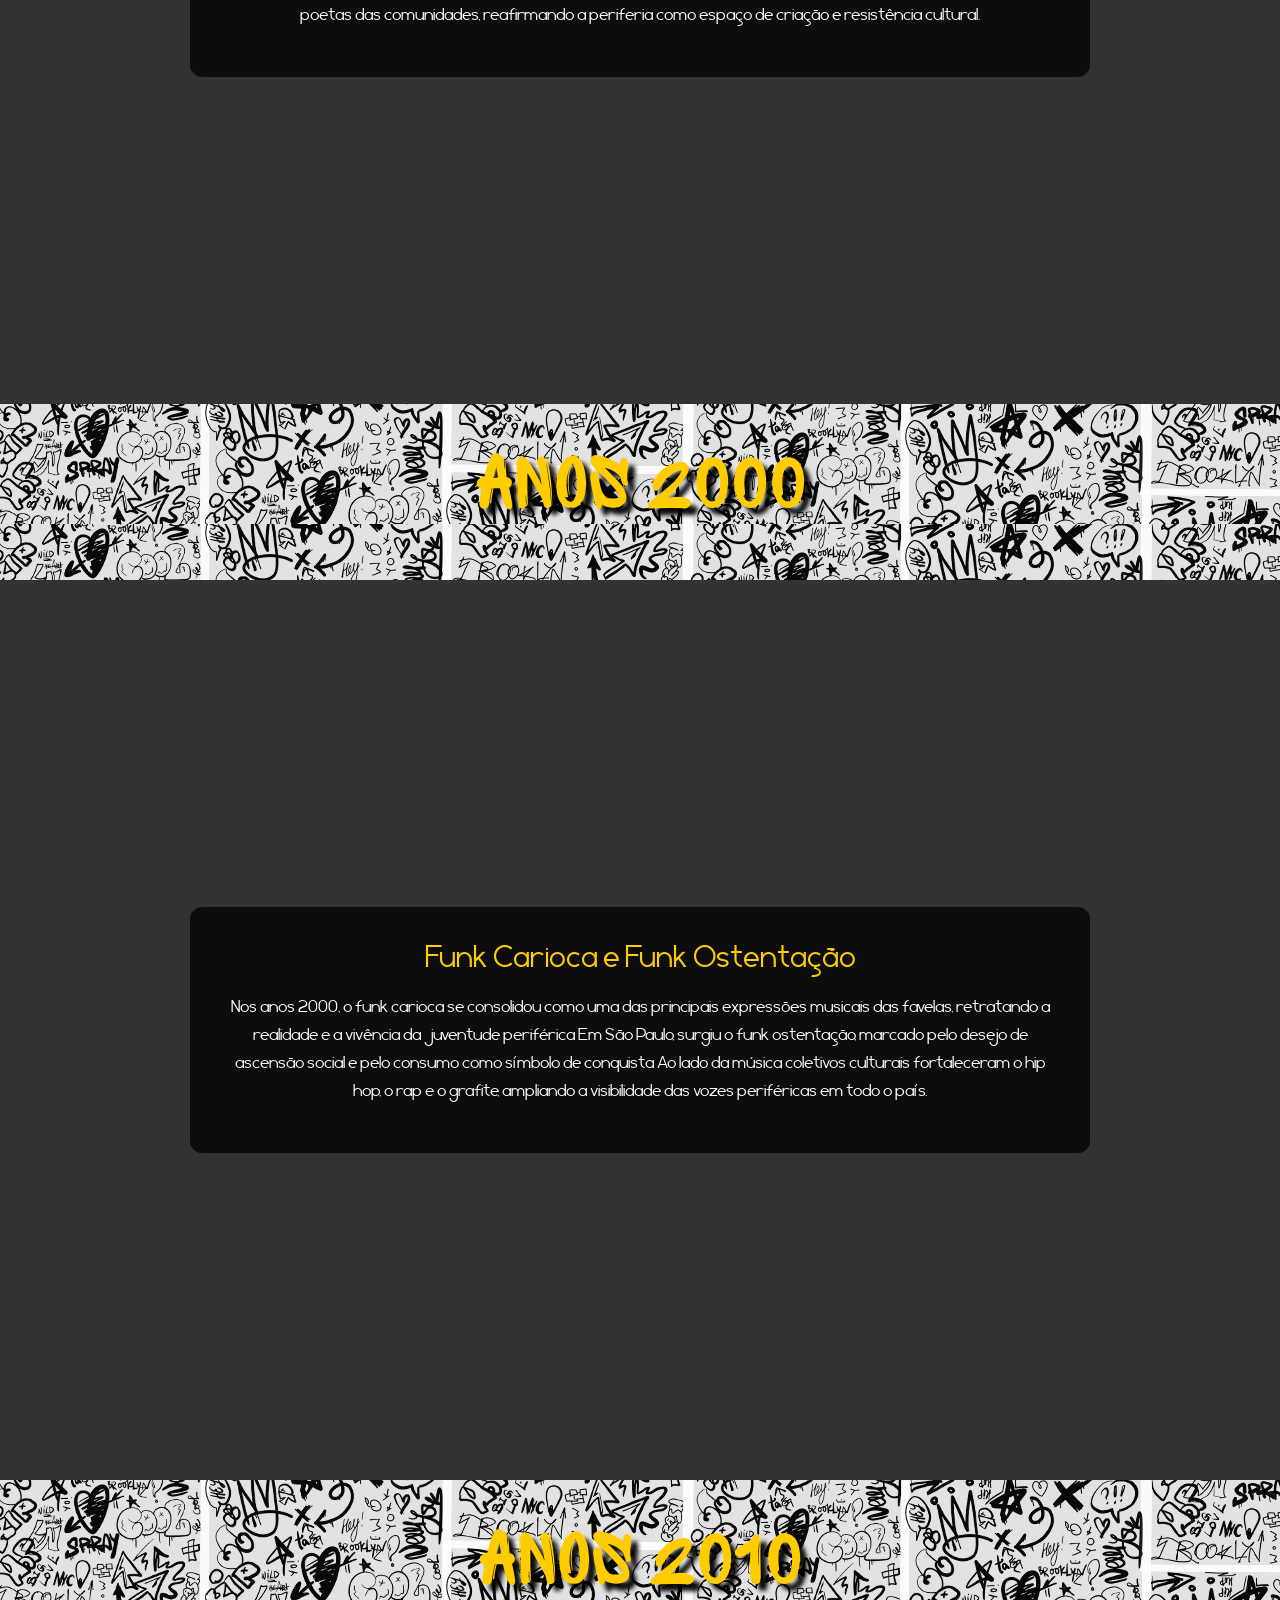
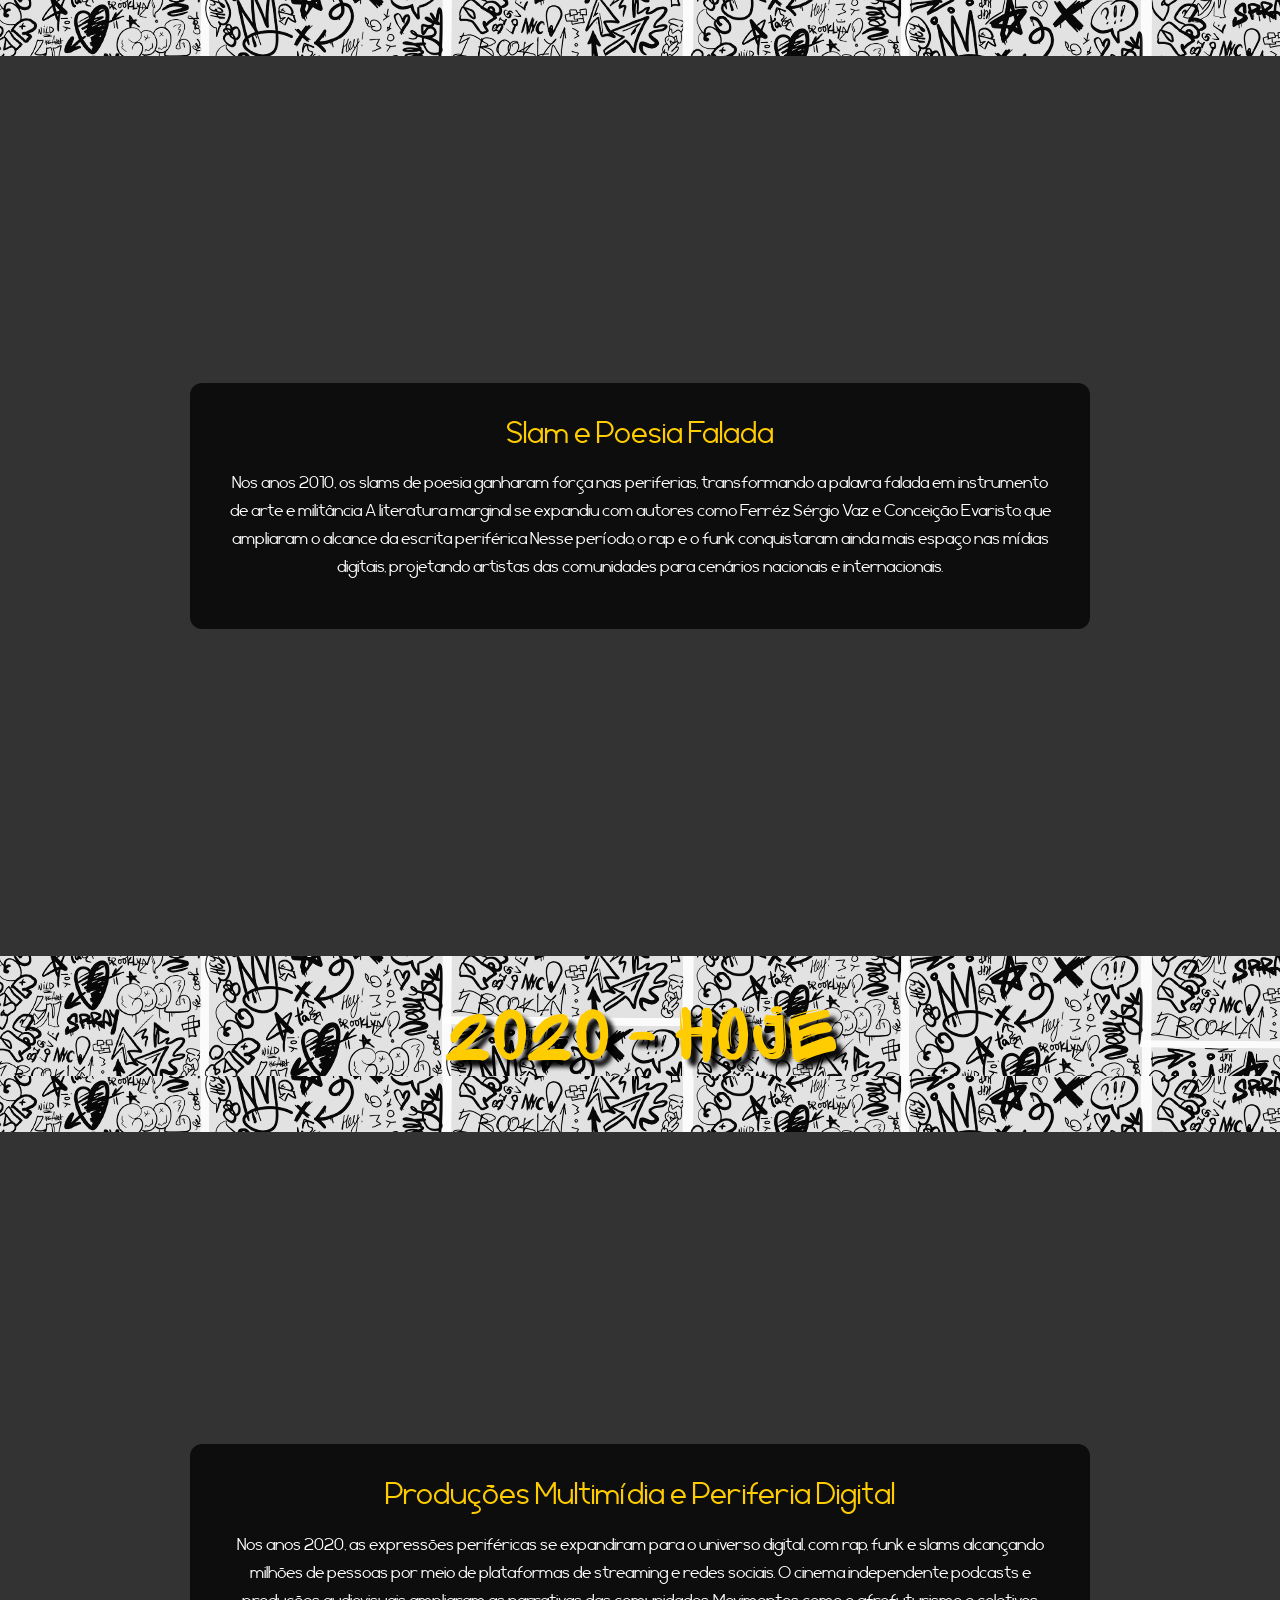
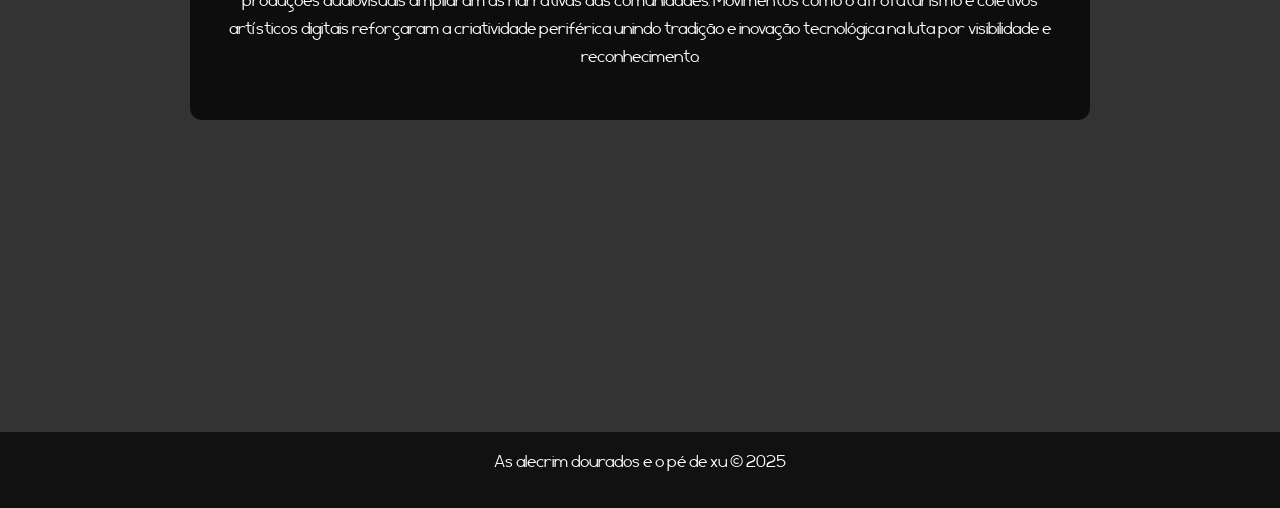
==== commit 80de31d4: "organização css" ====
--- a/linhadotempo.html
+++ b/linhadotempo.html
@@ -4,42 +4,12 @@
 <head>
   <meta charset="UTF-8">
   <meta name="viewport" content="width=device-width, initial-scale=1.0">
-  <title>Linha do Tempo - Arte Periférica</title>
+  <title>QuebrARTE Linha do Tempo</title>
   <link href="https://cdn.jsdelivr.net/npm/bootstrap@5.3.7/dist/css/bootstrap.min.css" rel="stylesheet">
+  <link rel="stylesheet" type="text/css" href="style.css">
   <style>
     /* Reset básico */
-    * {
-      margin: 0;
-      padding: 0;
-      box-sizing: border-box;
-
-    }
-
-    @font-face {
-      font-family: futura-display;
-      src: url(Fontes/futura-display-cufonfonts/Futura\ Display.ttf);
-    }
-
-    @font-face {
-      font-family: geometrica-sans;
-      src: url(Fontes/Boris-Garic_Geometrica-sans-free-demo_070417/GeometricaSans-Regular.ttf);
-    }
-
-    @font-face {
-      font-family: graffiti;
-      src: url(Fontes/sprite-graffiti/Sprite\ Graffiti.otf);
-    }
-    
-        @font-face {
-            font-family: BebasNeue;
-            src: url(Fontes/Bebas_Neue/BebasNeue-Regular.ttf);
-        }
-
-    body {
-      color: #fff;
-      line-height: 1.6;
-      font-family: geometrica-sans;
-    }
+ 
 
     /* Parallax base */
 
@@ -55,13 +25,6 @@
       text-align: center;
       padding: 2rem;
     }
-    .titulo_nav{
-            font-family: BebasNeue;
-        }
-        .arte_nav{
-            font-family: graffiti;
-            color: #fe731d;
-        }
 
     /* Sobreposição escura para legibilidade */
     .overlay {
@@ -71,17 +34,6 @@
       max-width: 900px;
     }
 
-    .navbar {
-      background-color: rgba(0, 0, 0, 0.5);
-      /* semi-transparente */
-      font-family: futura-display;
-    }
-
-    .navbar a {
-      color: white !important;
-      font-weight: 500;
-    }
-
     h1,
     h2 {
       margin-bottom: 1rem;
@@ -99,10 +51,11 @@
 
     p {
       font-size: 1.1rem;
+      color: white;
     }
 
     /* Imagens diferentes para cada década */
-    
+
     .inicio h1 {
       font-family: graffiti;
       font-size: 600%;
@@ -168,22 +121,16 @@
       font-size: 5rem;
     }
 
-    footer {
-      color: #fff;
-      background: #111;
-      padding: 1rem;
-      text-align: center;
-      font-size: 0.9rem;
-    }
   </style>
 </head>
 
 <body>
   <nav class="navbar navbar-expand-lg fixed-top">
     <div class="container-fluid">
-       <a class="navbar-brand" href="Index.html">
-                <h5 class="titulo_nav">Quebr<span class="arte_nav">Arte</span></h5>
-            </a>
+      <a class="navbar-brand" href="index.html">
+        <h5 class="titulo_nav">Quebr<span class="arte_nav">Arte</span></h5>
+      </a>
+
       <button class="navbar-toggler bg-light" type="button" data-bs-toggle="collapse"
         data-bs-target="#navbarNavAltMarkup" aria-controls="navbarNavAltMarkup" aria-expanded="false"
         aria-label="Toggle navigation">
@@ -191,7 +138,7 @@
       </button>
       <div class="collapse navbar-collapse" id="navbarNavAltMarkup">
         <div class="navbar-nav ms-auto">
-          <a class="nav-link active" href="Index.html">Home</a>
+          <a class="nav-link active" href="index.html">Home</a>
           <a class="nav-link" href="linhadotempo.html">Linha do Tempo</a>
           <a class="nav-link" href="musica.html">Músicas</a>
           <a class="nav-link" href="livros.html">Livros</a>
--- a/style.css
+++ b/style.css
@@ -0,0 +1,65 @@
+* {
+    margin: 0;
+    padding: 0;
+    box-sizing: border-box;
+
+}
+
+@font-face {
+    font-family: futura-display;
+    src: url(Fontes/futura-display-cufonfonts/Futura\ Display.ttf);
+}
+
+@font-face {
+    font-family: geometrica-sans;
+    src: url(Fontes/Boris-Garic_Geometrica-sans-free-demo_070417/GeometricaSans-Regular.ttf);
+}
+
+@font-face {
+    font-family: graffiti;
+    src: url(Fontes/sprite-graffiti/Sprite\ Graffiti.otf);
+}
+
+@font-face {
+    font-family: BebasNeue;
+    src: url(Fontes/Bebas_Neue/BebasNeue-Regular.ttf);
+}
+
+body {
+    font-family: geometrica-sans;
+    background-color: #333333;
+    line-height: 1.6;
+}
+
+#inicial {
+    width: 100%;
+    height: 100vh;
+}
+
+.navbar {
+    background-color: rgba(0, 0, 0, 0.5);
+    /* semi-transparente */
+    font-family: futura-display;
+}
+
+.navbar a {
+    color: white !important;
+    font-weight: 500;
+}
+
+.titulo_nav {
+    font-family: BebasNeue;
+}
+
+.arte_nav {
+    font-family: graffiti;
+    color: #fe731d;
+}
+
+footer {
+      color: #fff;
+      background: #111;
+      padding: 1rem;
+      text-align: center;
+      font-size: 0.9rem;
+    }
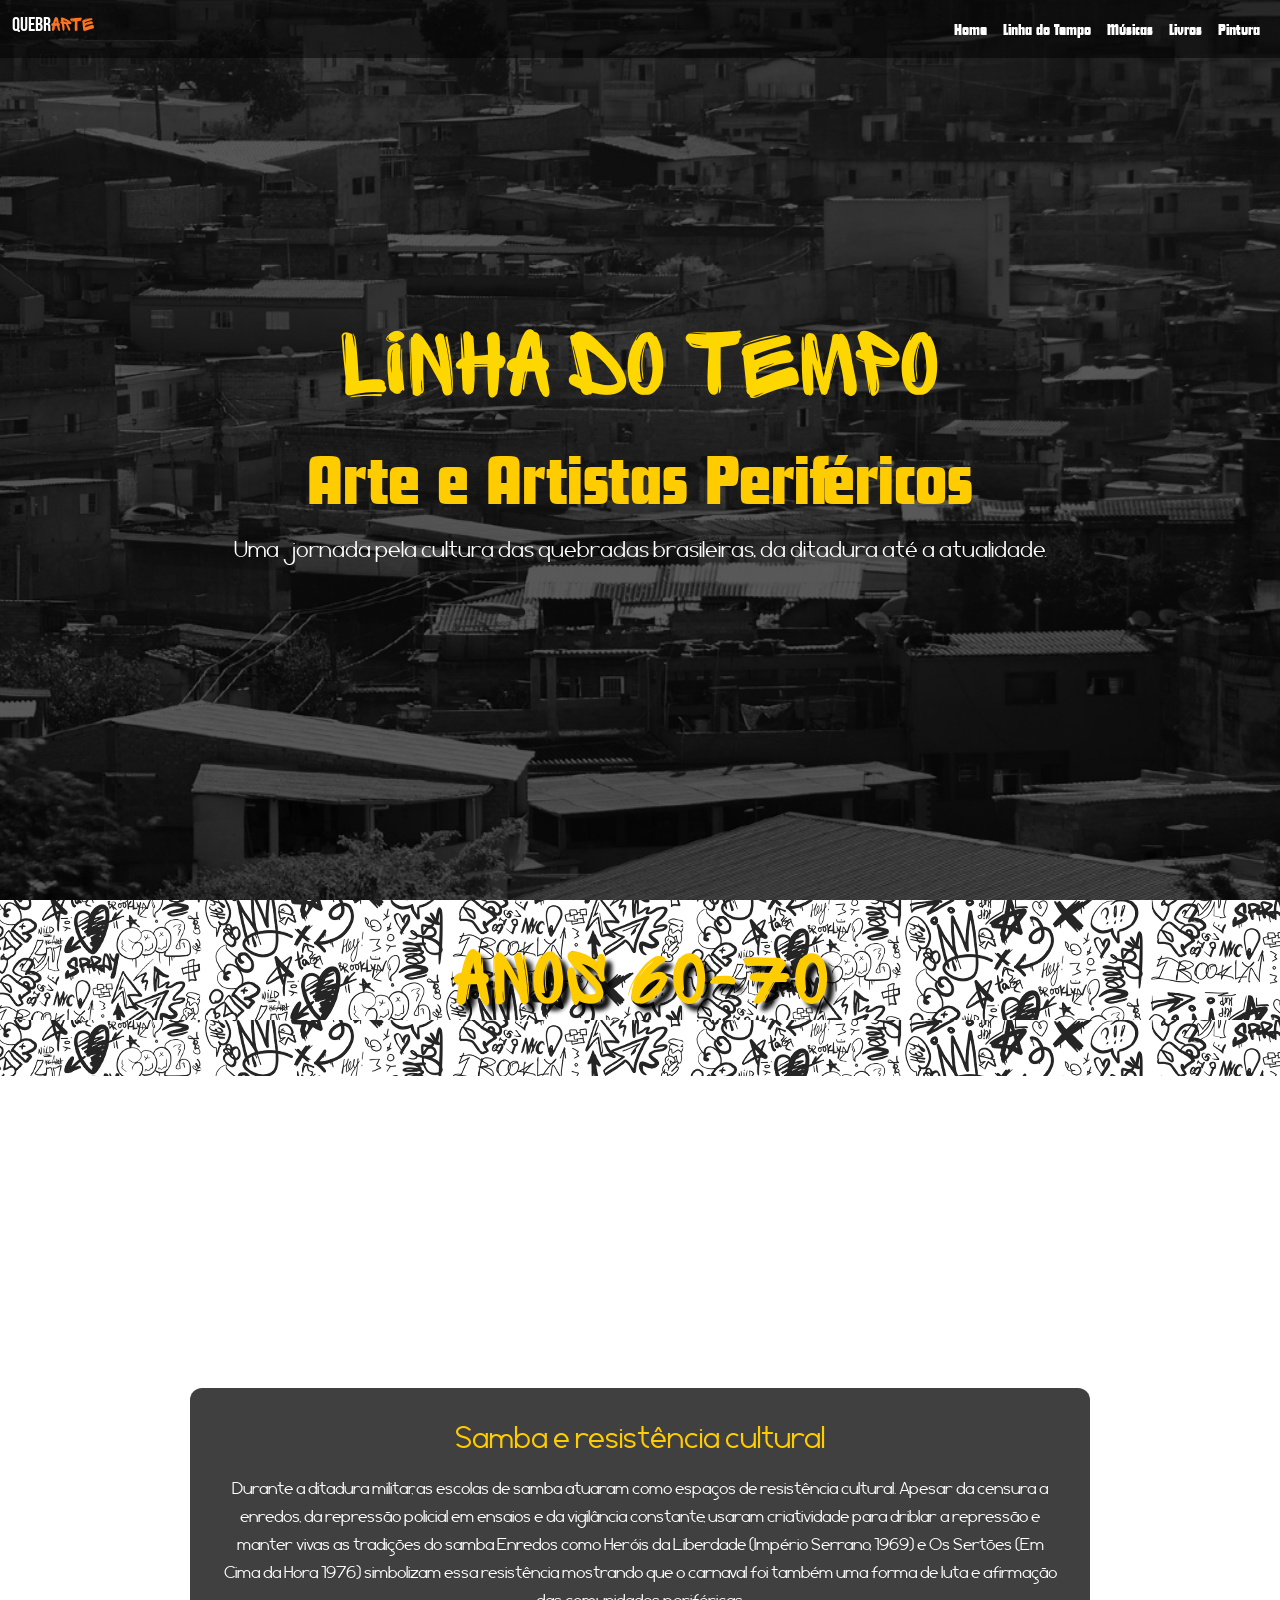
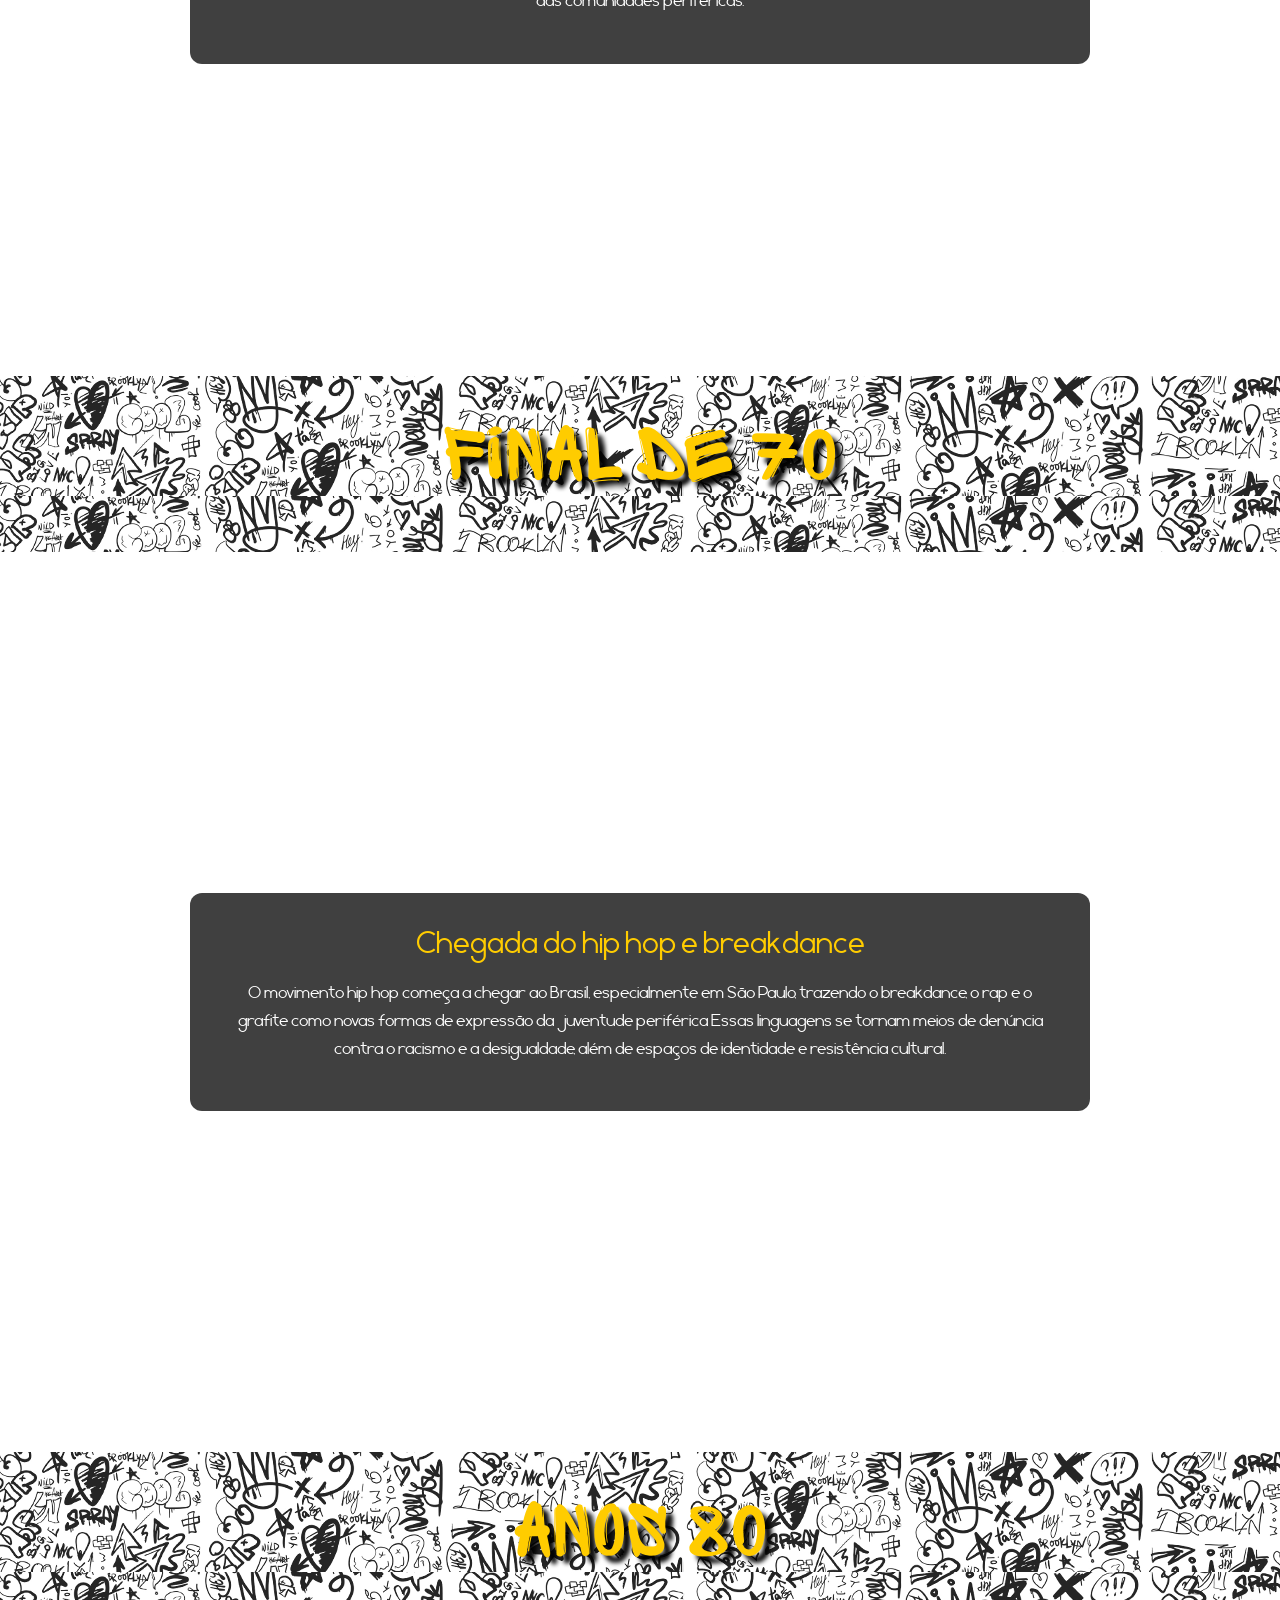
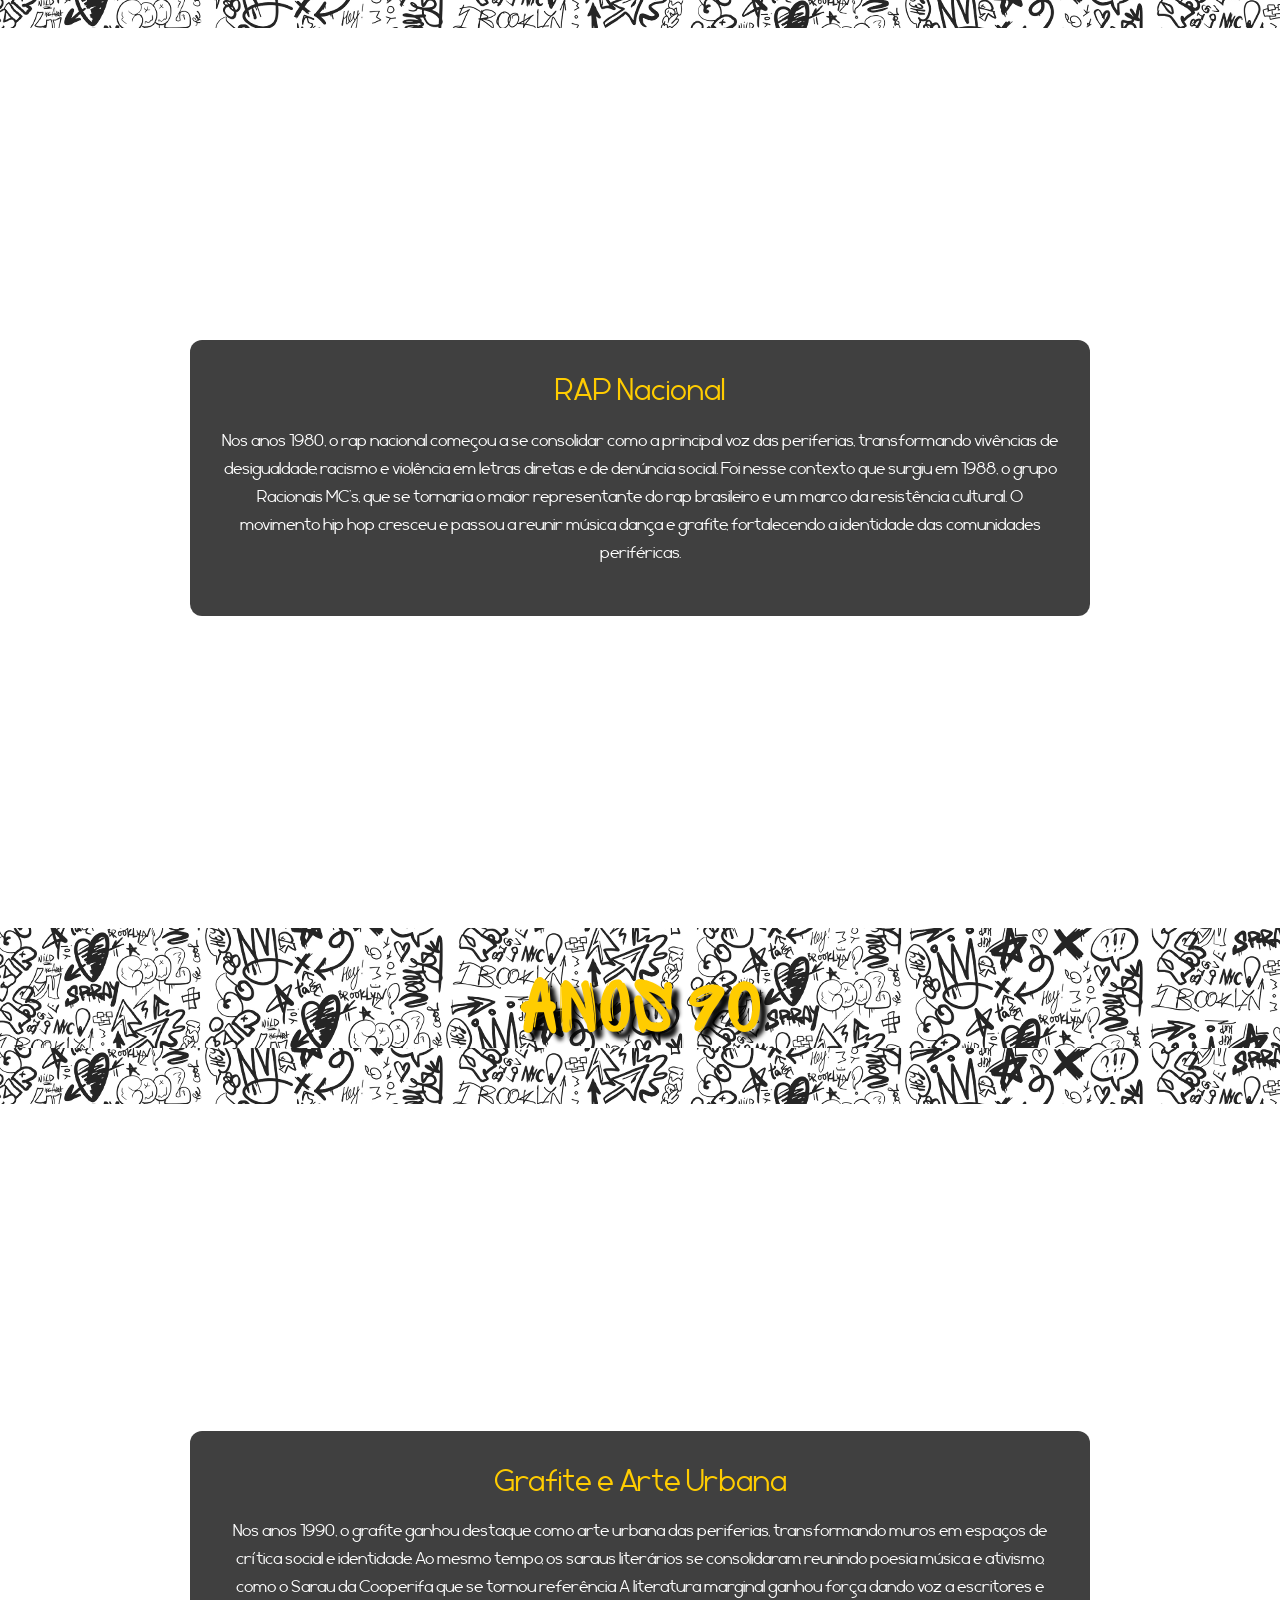
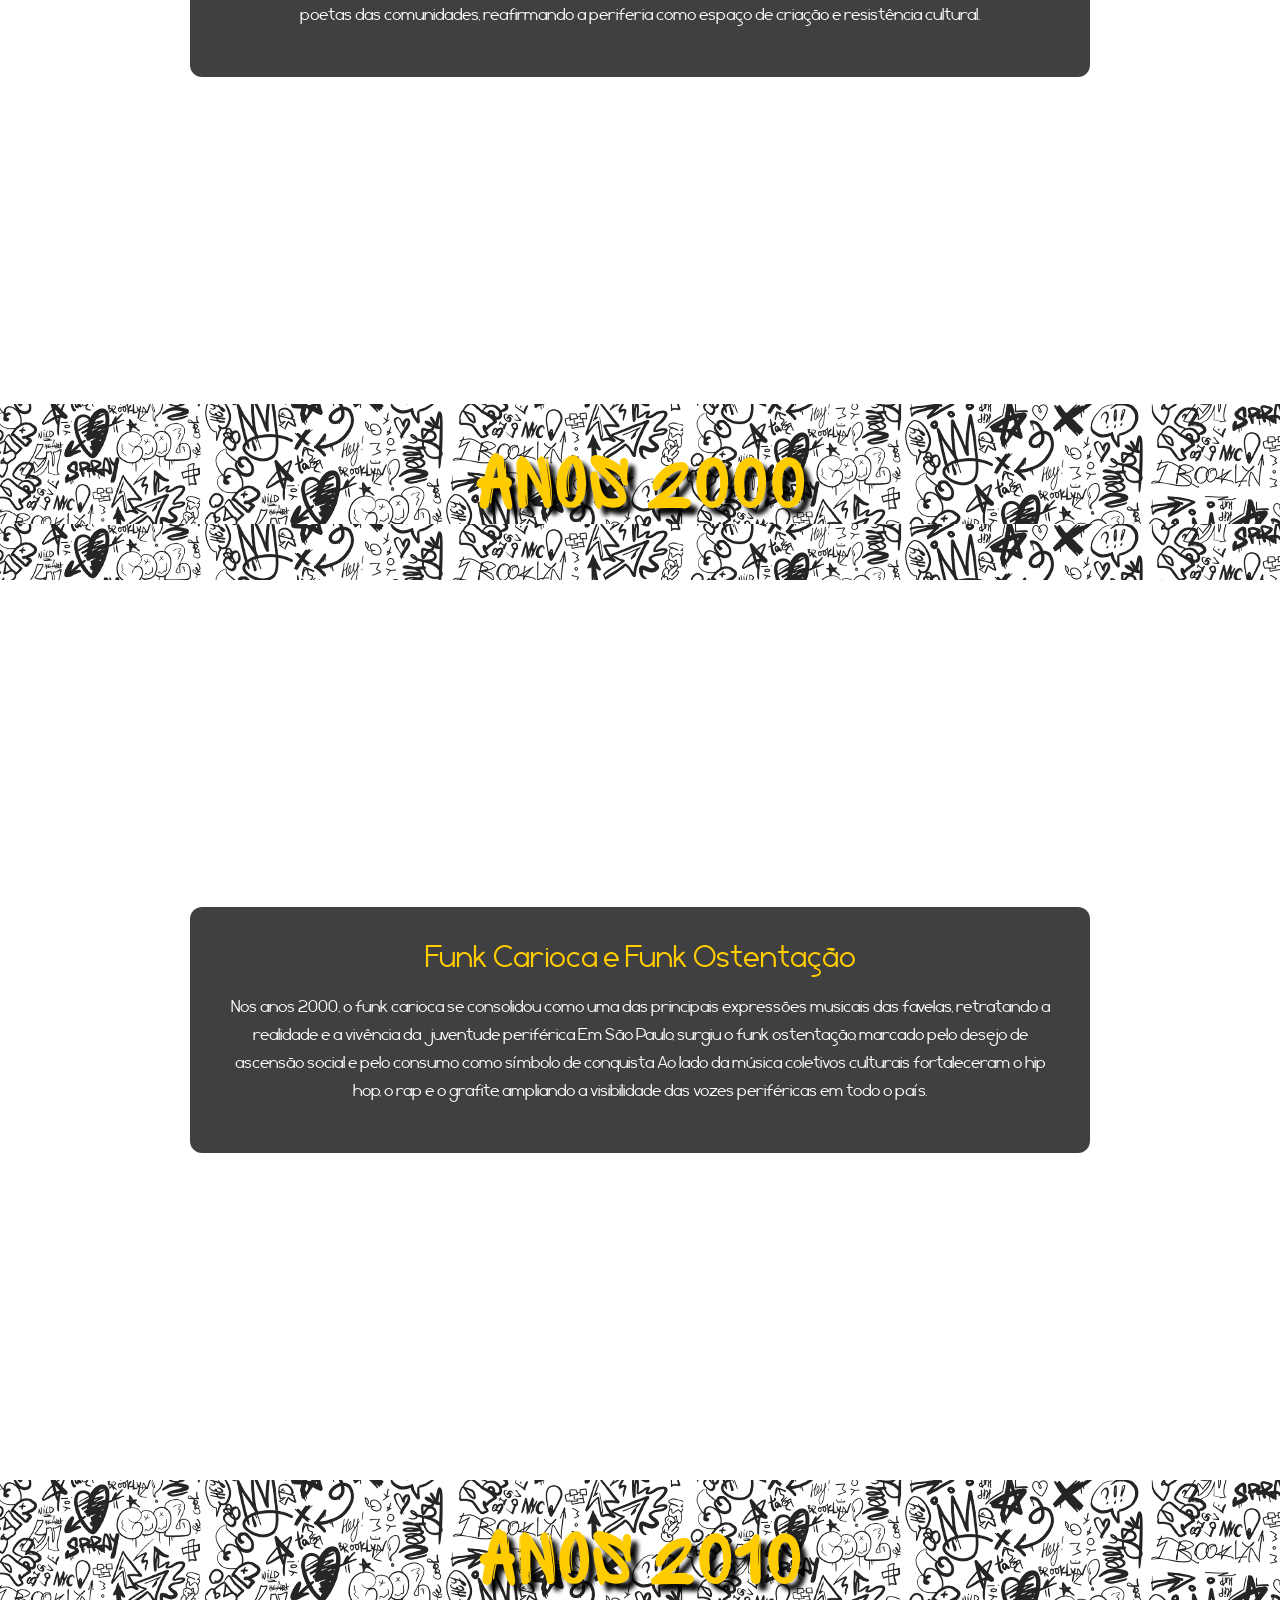
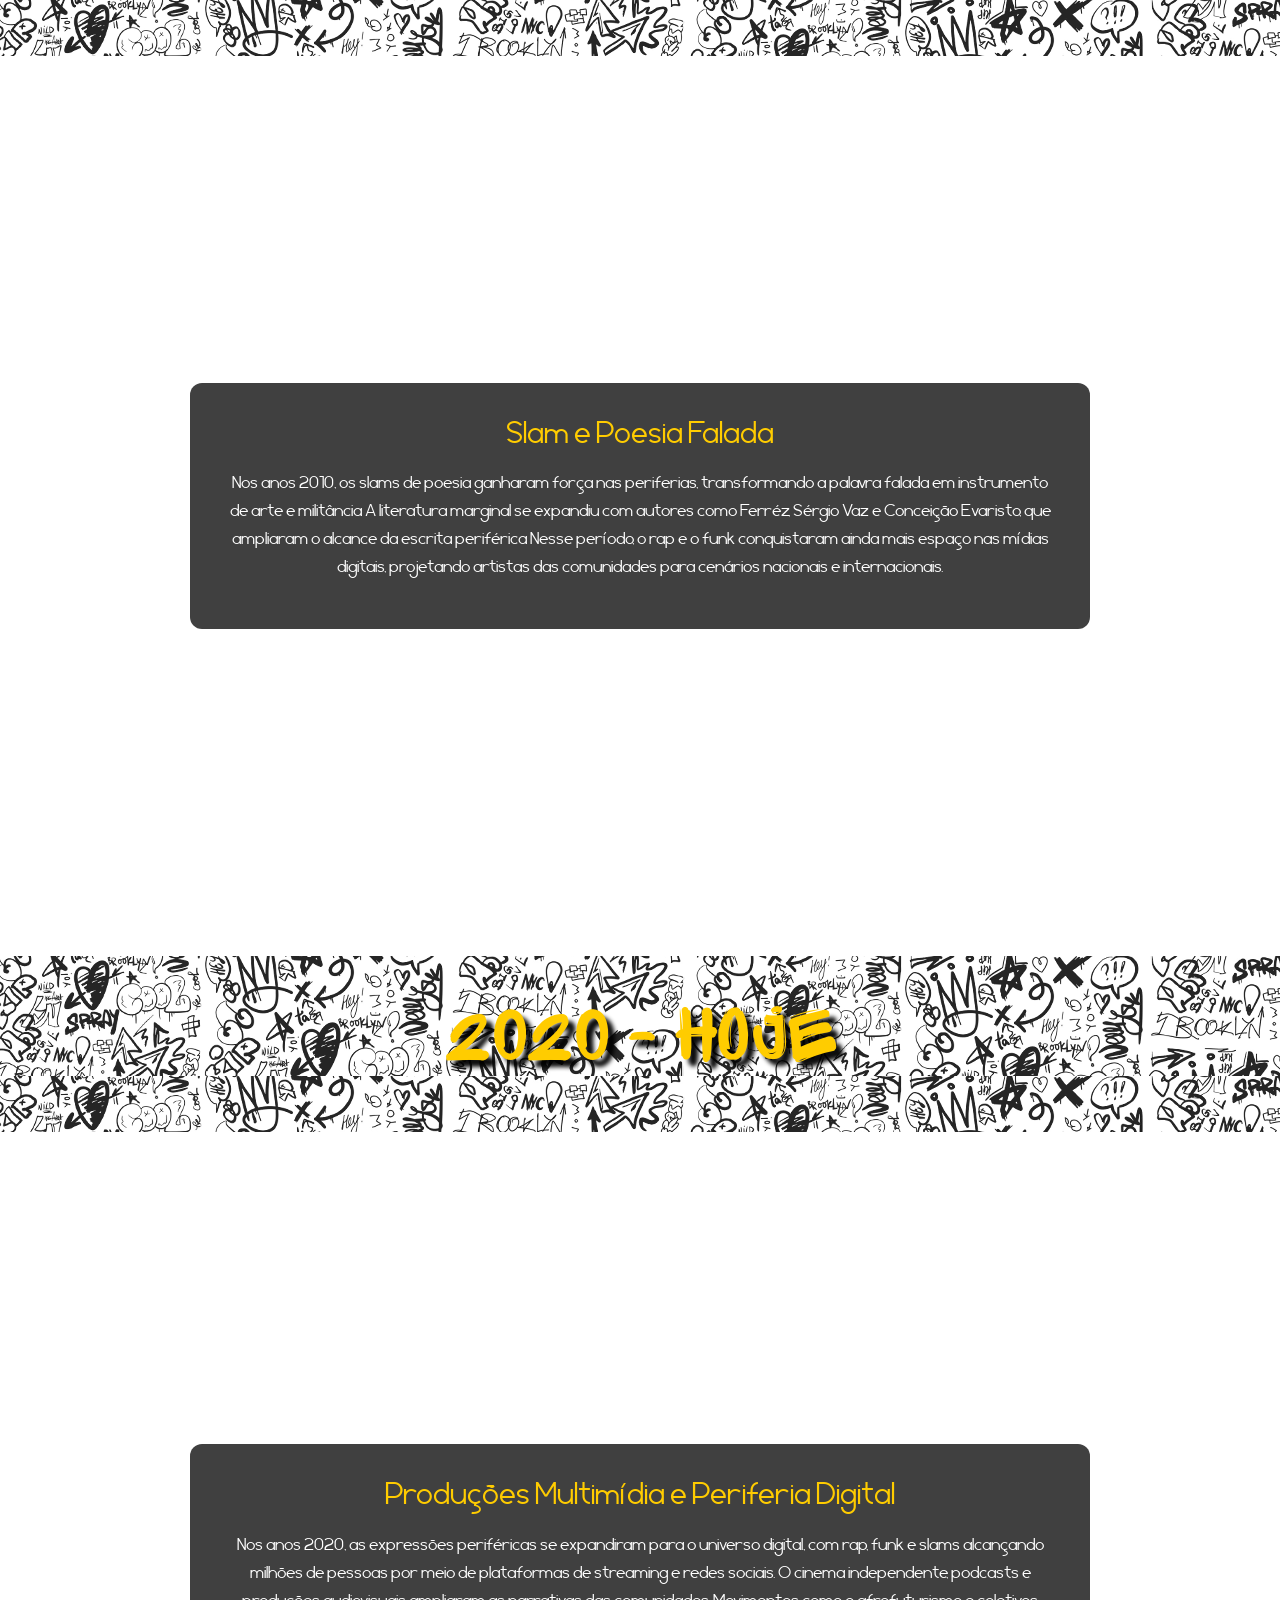
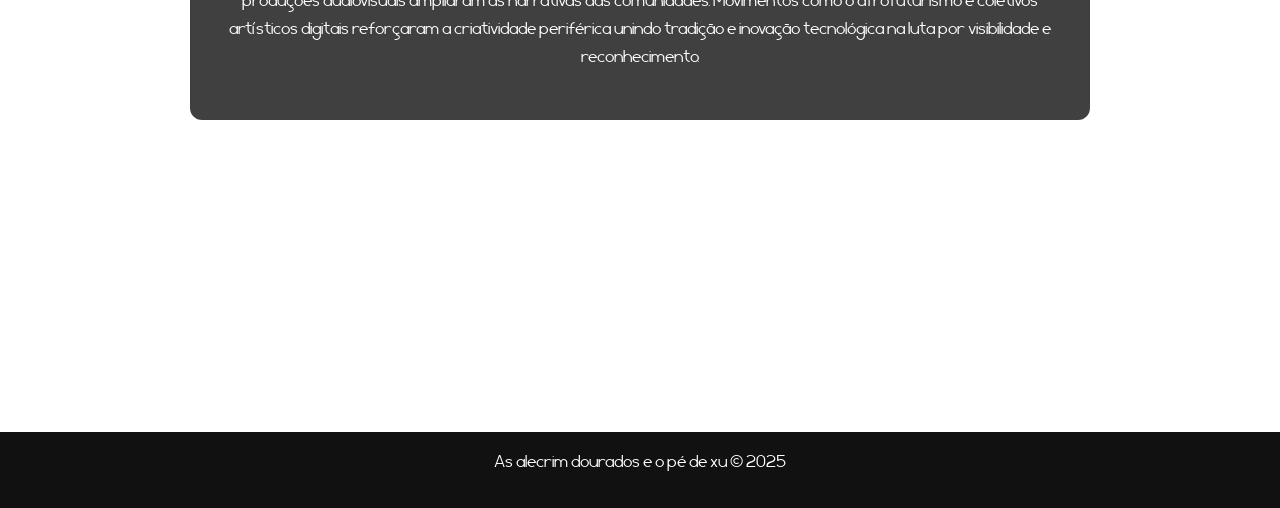
==== commit c1acd3c0: "Update linhadotempo.html" ====
--- a/linhadotempo.html
+++ b/linhadotempo.html
@@ -120,7 +120,9 @@
     .quebratexto h2 {
       font-size: 5rem;
     }
-
+body{
+  background-color: white;
+}
   </style>
 </head>
 
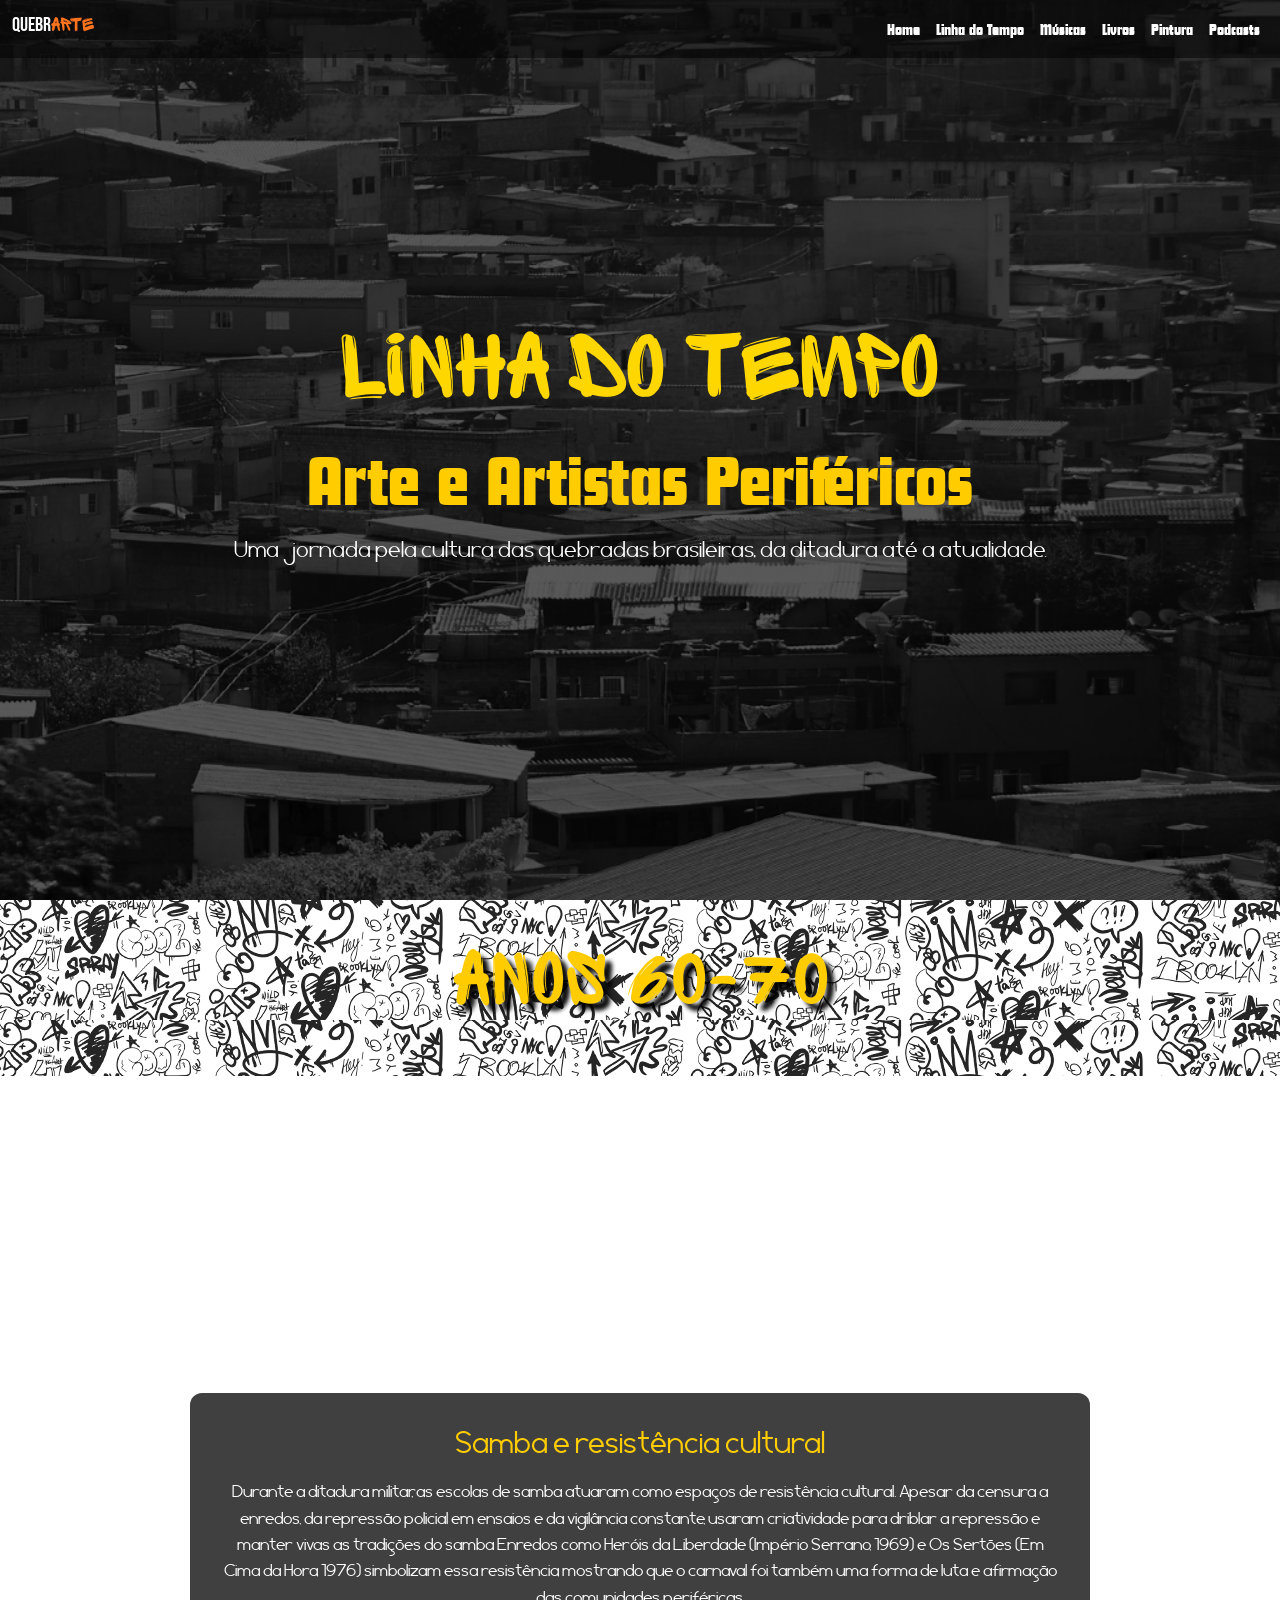
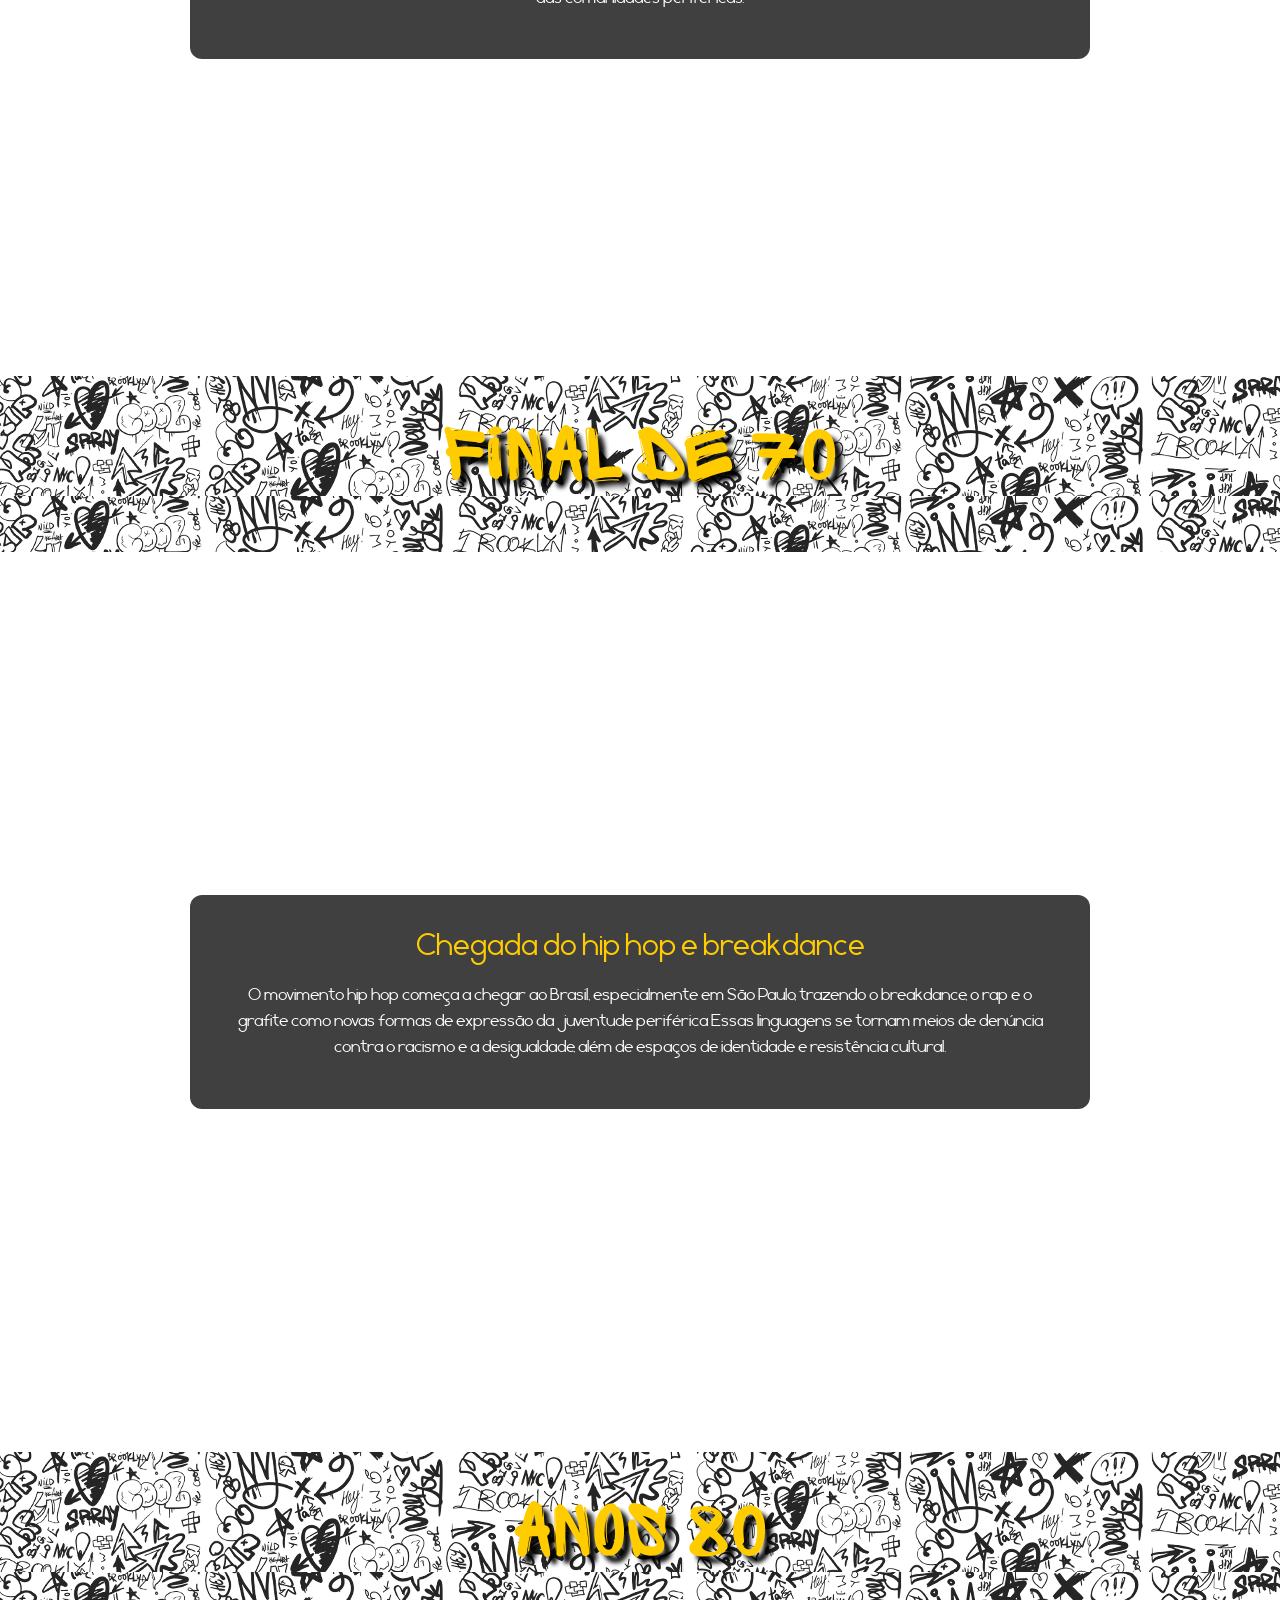
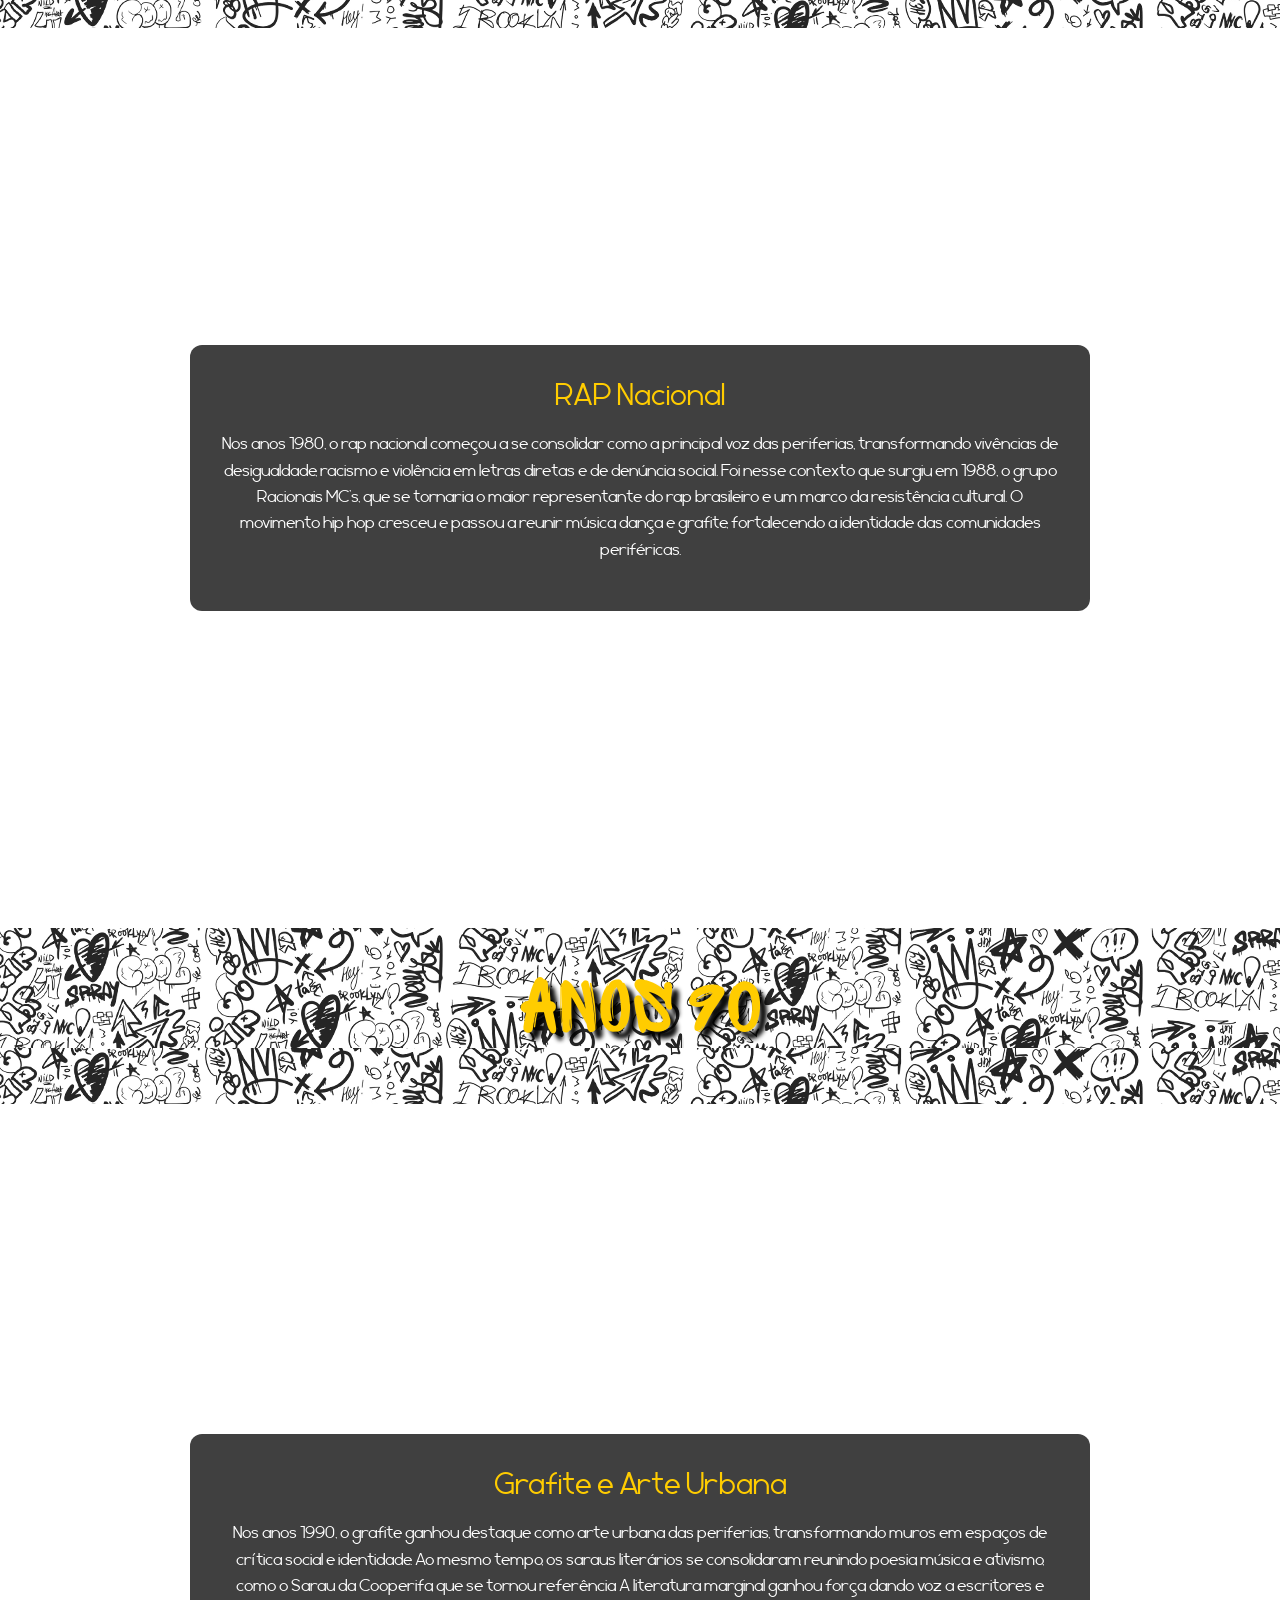
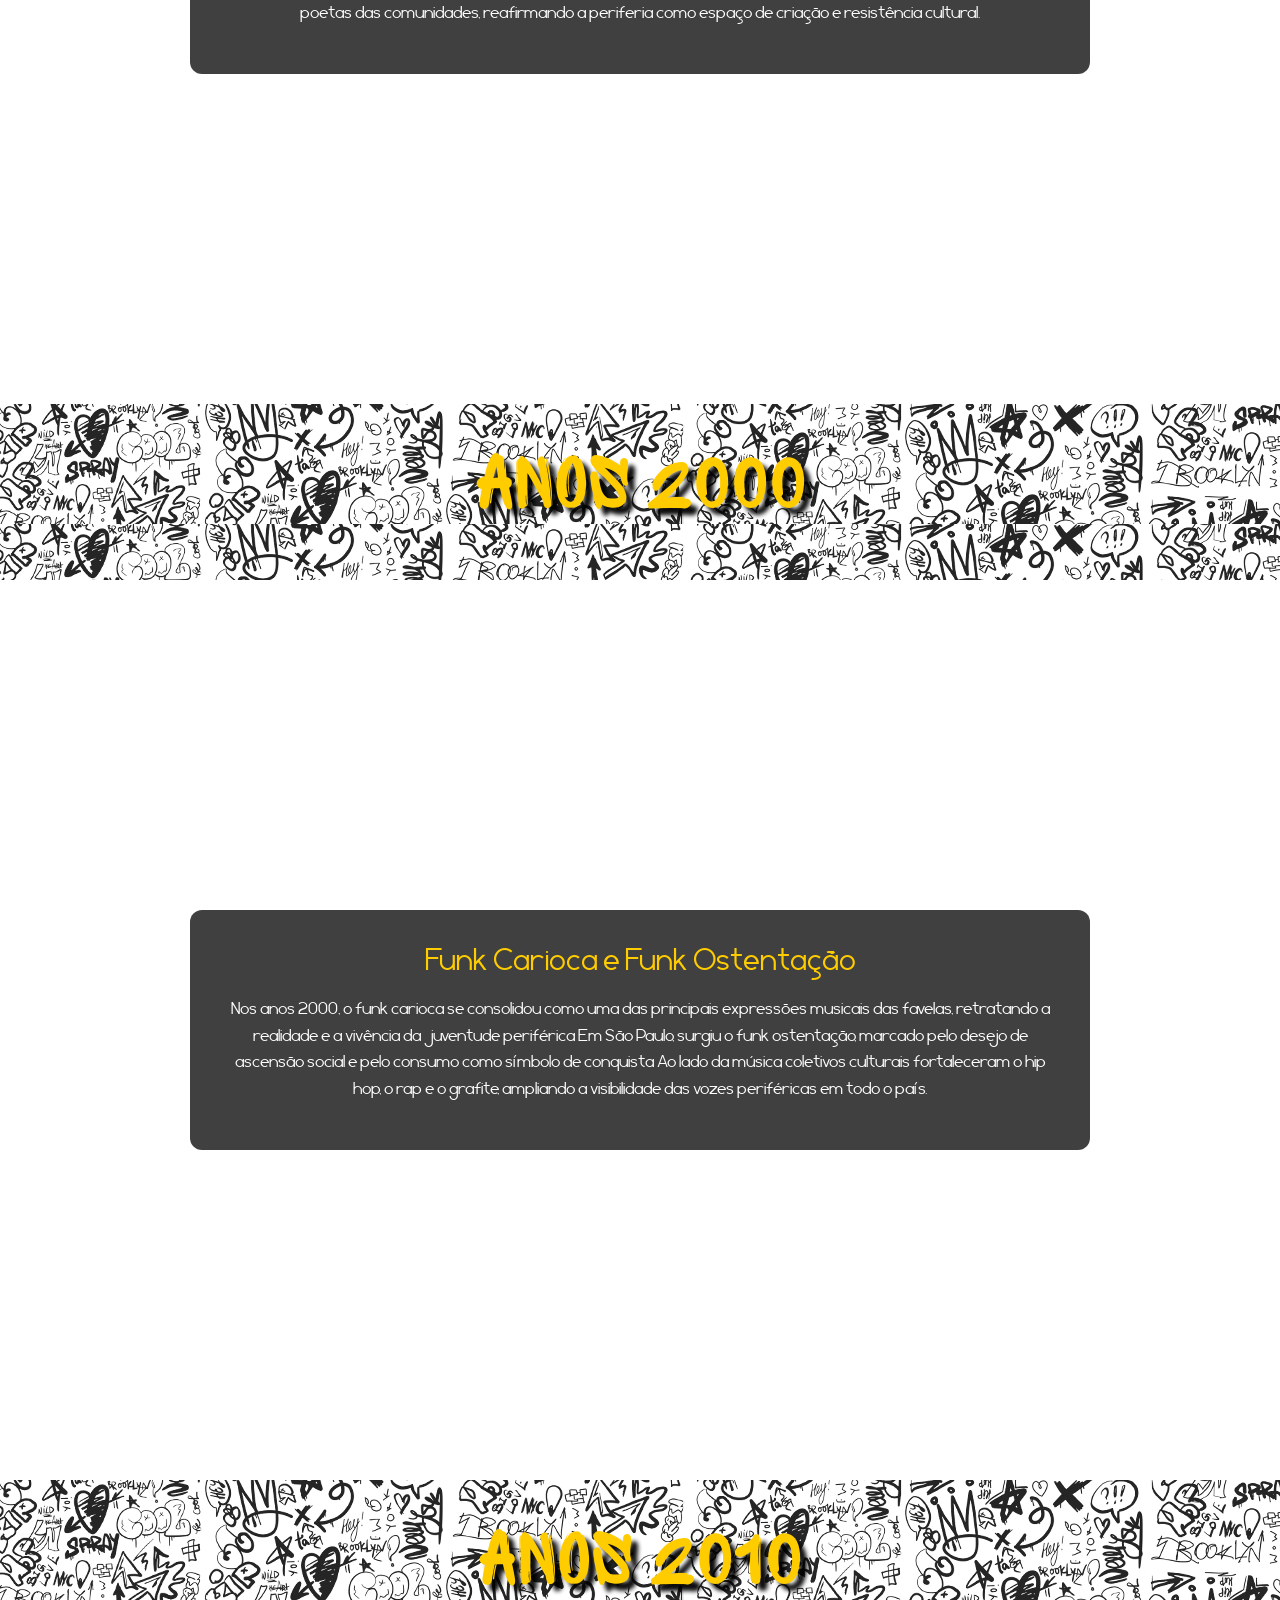
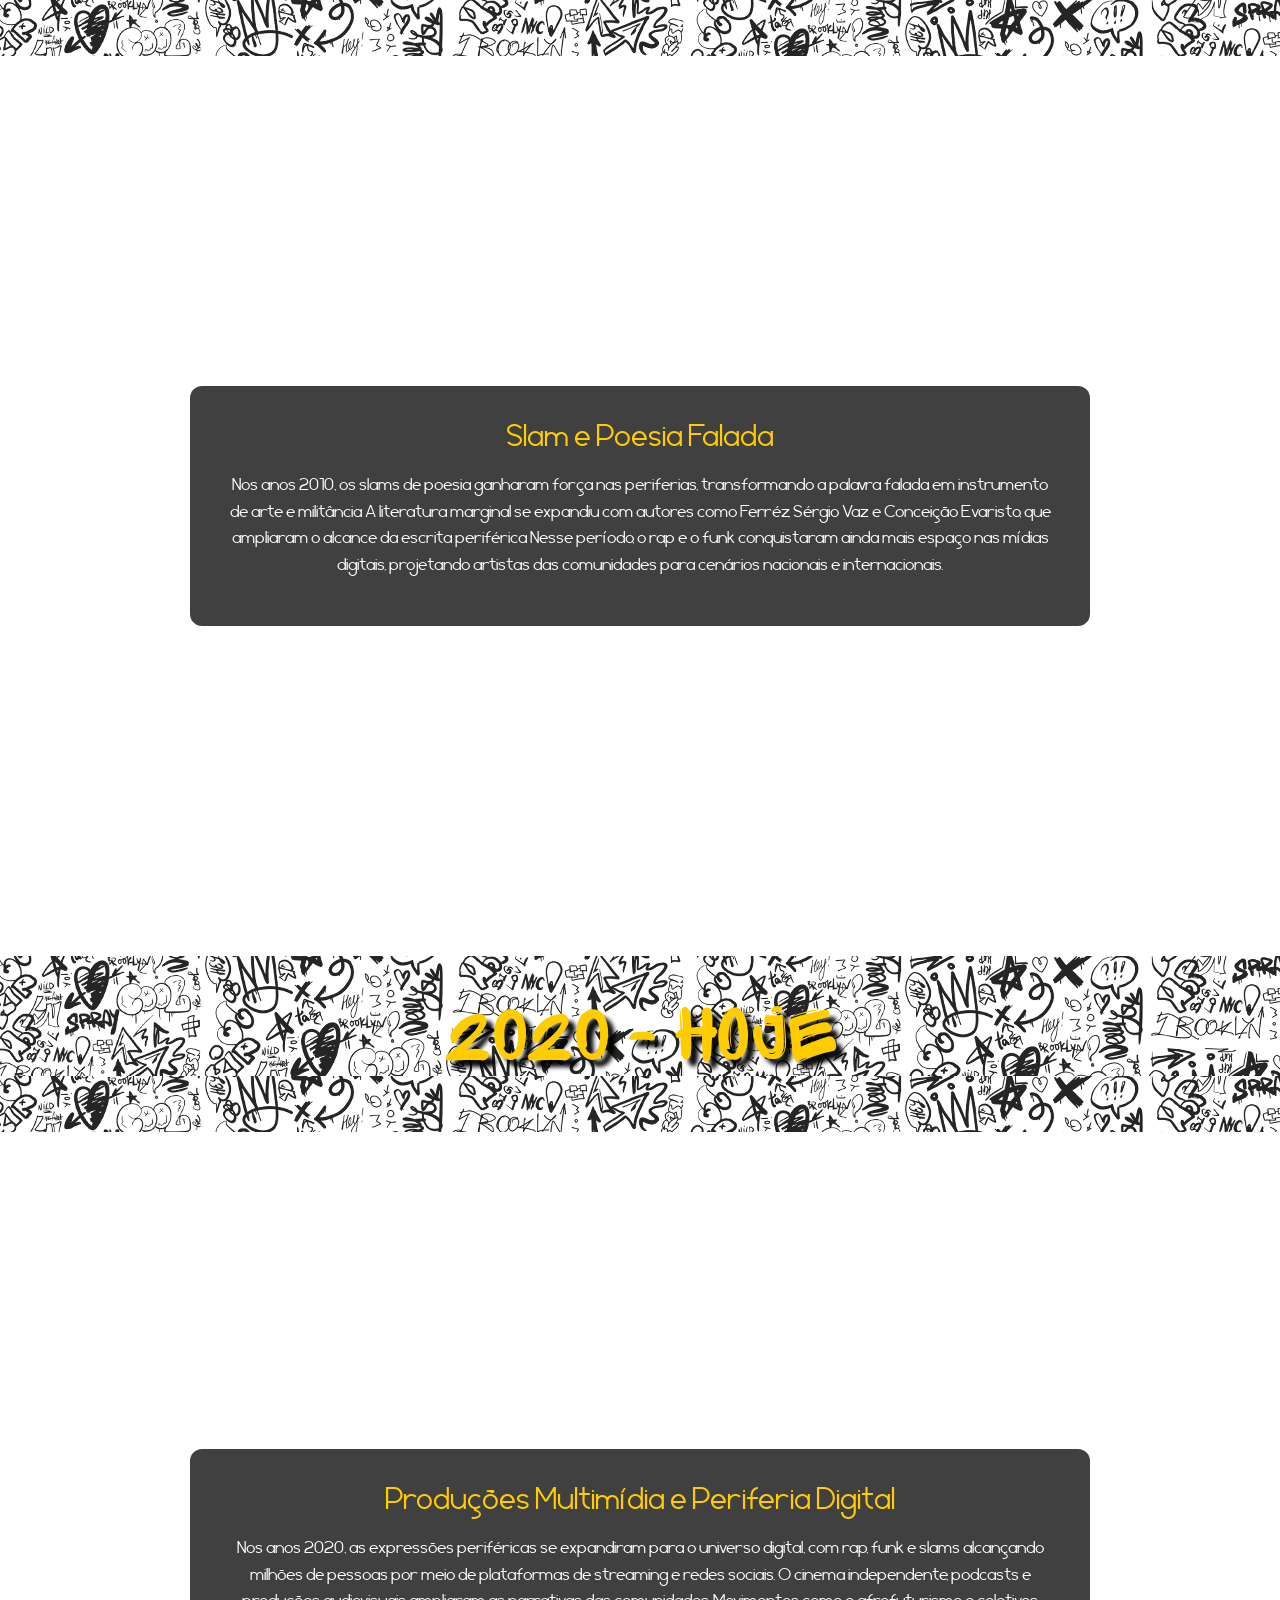
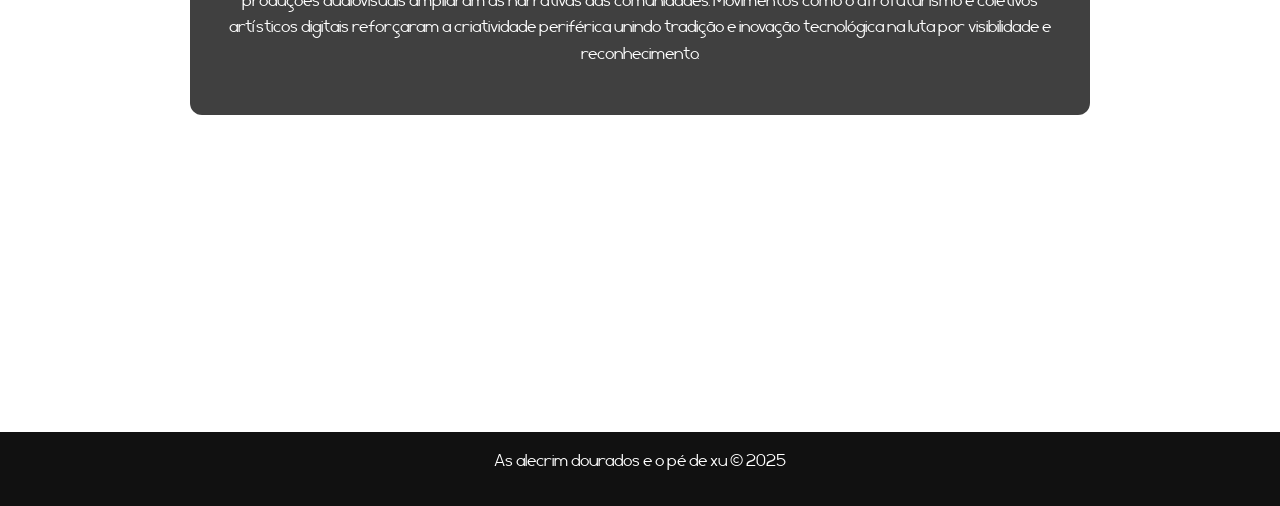
==== commit a6e5e095: "sprint2" ====
--- a/linhadotempo.html
+++ b/linhadotempo.html
@@ -145,6 +145,7 @@
           <a class="nav-link" href="musica.html">Músicas</a>
           <a class="nav-link" href="livros.html">Livros</a>
           <a class="nav-link" href="Pintura.html">Pintura</a>
+          <a class="nav-link" href="podcast.html">Podcasts</a>
         </div>
       </div>
     </div>
--- a/style.css
+++ b/style.css
@@ -28,7 +28,7 @@
 body {
     font-family: geometrica-sans;
     background-color: #333333;
-    line-height: 1.6;
+
 }
 
 #inicial {
